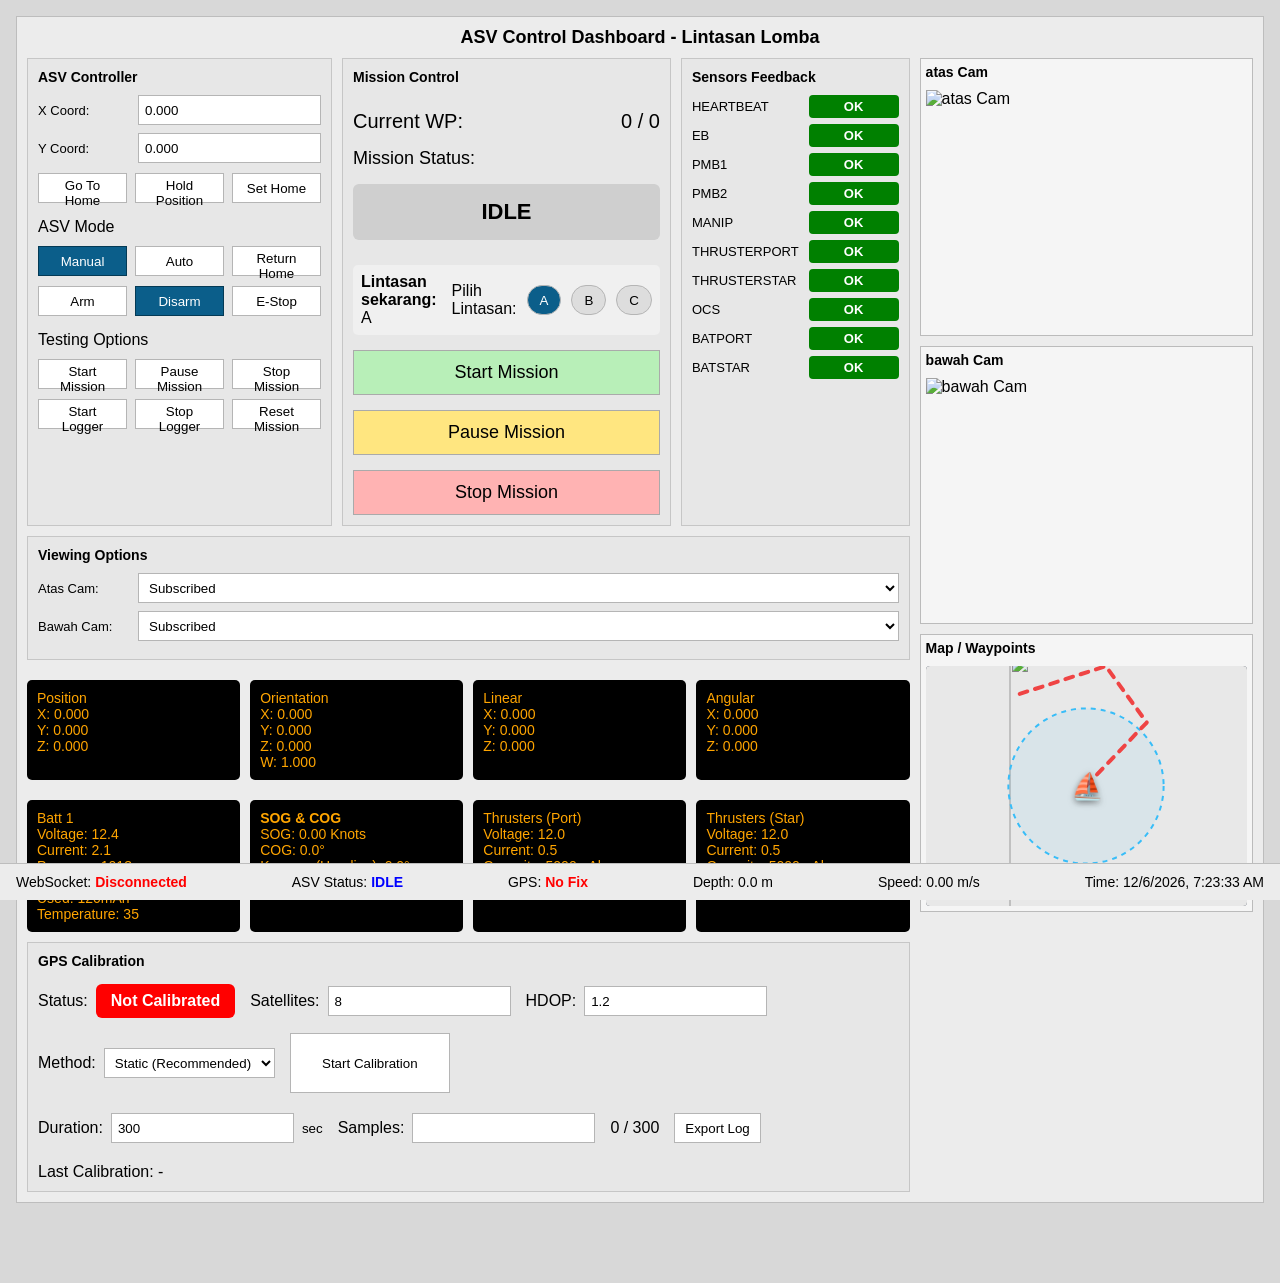
==== client/asv-client.html @ aa85e626 "added second" ====
<!DOCTYPE html>
<html lang="en">
<head>
    <meta charset="UTF-8" />
    <meta name="viewport" content="width=device-width, initial-scale=1.0" />
    <title>ASV Dashboard - Lintasan A/B/C</title>
    <!-- RotaMap library – loaded as external file -->
    <script src="rotamap.js"></script>
    <style>
        * {
            box-sizing: border-box;
            font-family: Arial, sans-serif;
        }
        body {
            margin: 0;
            background: #d8d8d8;
            padding: 16px;
            padding-bottom: 80px;
        }
        .dashboard {
            background: #ececec;
            border: 1px solid #bdbdbd;
            padding: 10px;
            min-width: 1200px;
        }
        .title {
            text-align: center;
            font-weight: bold;
            font-size: 18px;
            margin-bottom: 10px;
        }
        .top-layout {
            display: grid;
            grid-template-columns: 2fr 1fr;
            gap: 10px;
        }
        .left-panel {
            display: flex;
            flex-direction: column;
            gap: 10px;
        }
        .top-controls {
            display: grid;
            grid-template-columns: 1.2fr 1fr 1fr;
            gap: 10px;
        }
        .panel {
            background: #e7e7e7;
            border: 1px solid #c6c6c6;
            padding: 10px;
        }
        .panel-title {
            font-size: 14px;
            margin-bottom: 10px;
            font-weight: bold;
        }
        .row {
            display: flex;
            align-items: center;
            gap: 10px;
            margin-bottom: 8px;
            font-size: 13px;
        }
        label {
            width: 90px;
            font-size: 13px;
        }
        input,
        select,
        button {
            height: 30px;
            border: 1px solid #b5b5b5;
            background: #fff;
        }
        input,
        select {
            flex: 1;
            padding: 4px 6px;
        }
        button {
            cursor: pointer;
            padding: 4px 10px;
            transition: all 0.1s;
        }
        .button-grid {
            display: grid;
            grid-template-columns: repeat(3, 1fr);
            gap: 8px;
            margin-top: 10px;
        }
        button.state-active {
            background: #0b5e8a !important;
            color: white !important;
            border-color: #043a55 !important;
        }
        .status-list {
            display: flex;
            flex-direction: column;
            gap: 6px;
        }
        .status-item {
            display: flex;
            justify-content: space-between;
            align-items: center;
            gap: 10px;
            font-size: 13px;
        }
        .status-box {
            width: 90px;
            text-align: center;
            color: white;
            padding: 4px;
            font-weight: bold;
            border-radius: 4px;
        }
        .ok {
            background: green;
        }
        .bad {
            background: red;
        }
        .vision {
            display: flex;
            flex-direction: column;
            gap: 10px;
        }
        .camera {
            border: 1px solid #bbb;
            background: #f5f5f5;
            padding: 5px;
        }
        .camera img {
            width: 100%;
            height: 240px;
            object-fit: cover;
            display: block;
        }
        .camera .map-container {
            width: 100%;
            height: 240px;
            background: #1e293b;
            position: relative;
            overflow: hidden;
            border-radius: 4px;
        }
        .mid-grid {
            display: grid;
            grid-template-columns: repeat(4, 1fr);
            gap: 10px;
            margin-top: 10px;
        }
        .black-box {
            background: #000;
            color: orange;
            padding: 10px;
            min-height: 90px;
            font-size: 14px;
            white-space: pre-line;
            border-radius: 5px;
        }
        .mission-panel {
            display: flex;
            flex-direction: column;
            gap: 15px;
        }
        .mission-info {
            display: flex;
            justify-content: space-between;
            font-size: 20px;
        }
        .mission-label {
            font-size: 18px;
        }
        .mission-status {
            background: #cfcfcf;
            padding: 15px;
            text-align: center;
            font-weight: bold;
            font-size: 22px;
            border-radius: 6px;
        }
        .mission-btn {
            height: 45px;
            font-size: 18px;
            border: 1px solid #aaa;
        }
        .green-btn {
            background: #b8efb8;
        }
        .yellow-btn {
            background: #ffe680;
        }
        .red-btn {
            background: #ffb3b3;
        }
        .sticky-footer {
            position: fixed;
            bottom: 0;
            left: 0;
            right: 0;
            background: #ececec;
            border-top: 1px solid #bdbdbd;
            padding: 10px 16px;
            display: flex;
            justify-content: space-between;
            font-size: 14px;
            z-index: 100;
        }
        .blue {
            color: blue;
            font-weight: bold;
        }
        .red {
            color: red;
            font-weight: bold;
        }
        .gps-row {
            display: flex;
            align-items: center;
            gap: 15px;
            margin-top: 15px;
            flex-wrap: wrap;
        }
        .gps-item {
            display: flex;
            align-items: center;
            gap: 8px;
        }
        .gps-status {
            padding: 8px 15px;
            color: white;
            font-weight: bold;
            border-radius: 6px;
        }
        .bad-status {
            background: red;
        }
        .good-status {
            background: green;
        }
        .calib-btn {
            height: 60px;
            width: 160px;
        }
        .second {
            margin-top: 20px;
        }
        .last-calib {
            margin-top: 20px;
        }
        .track-panel {
            display: flex;
            align-items: center;
            gap: 15px;
            margin-top: 10px;
            background: #f0f0f0;
            padding: 8px;
            border-radius: 5px;
        }
        .track-select {
            display: flex;
            gap: 10px;
            align-items: center;
        }
        .track-btn {
            background: #ddd;
            padding: 5px 12px;
            border-radius: 20px;
            cursor: pointer;
        }
        .track-btn.active-track {
            background: #0b5e8a;
            color: white;
        }
        .map-hint {
            position: absolute;
            bottom: 6px;
            right: 8px;
            font-size: 10px;
            color: #94a3b8;
            background: rgba(15, 23, 42, .75);
            padding: 2px 8px;
            border-radius: 12px;
            pointer-events: none;
            z-index: 10;
        }
    </style>
</head>
<body>
    <div class="dashboard">
        <div class="title">ASV Control Dashboard - Lintasan Lomba</div>
        <div class="top-layout">
            <div class="left-panel">
                <div class="top-controls">
                    <!-- ASV Controller -->
                    <div class="panel">
                        <div class="panel-title">ASV Controller</div>
                        <div class="row"><label>X Coord:</label><input type="text" id="xCoord" readonly /></div>
                        <div class="row"><label>Y Coord:</label><input type="text" id="yCoord" readonly /></div>
                        <div class="button-grid">
                            <button id="goHomeBtn">Go To Home</button>
                            <button id="holdPosBtn">Hold Position</button>
                            <button id="setHomeBtn">Set Home</button>
                        </div>
                        <div style="margin-top:15px;">ASV Mode</div>
                        <div class="button-grid" id="modeGroup">
                            <button id="modeManualBtn">Manual</button>
                            <button id="modeAutoBtn">Auto</button>
                            <button id="modeReturnBtn">Return Home</button>
                        </div>
                        <div class="button-grid" id="armGroup">
                            <button id="armBtn">Arm</button>
                            <button id="disarmBtn">Disarm</button>
                            <button id="eStopBtn">E-Stop</button>
                        </div>
                        <div style="margin-top:15px;">Testing Options</div>
                        <div class="button-grid" id="testGroup">
                            <button id="testStartMissionBtn">Start Mission</button>
                            <button id="testPauseMissionBtn">Pause Mission</button>
                            <button id="testStopMissionBtn">Stop Mission</button>
                        </div>
                        <div class="button-grid">
                            <button id="startLoggerBtn">Start Logger</button>
                            <button id="stopLoggerBtn">Stop Logger</button>
                            <button id="resetMissionBtn">Reset Mission</button>
                        </div>
                    </div>

                    <!-- Mission Control + Track -->
                    <div class="panel mission-panel">
                        <div class="panel-title">Mission Control</div>
                        <div class="mission-info"><div>Current WP:</div><div id="currentWp">0 / 0</div></div>
                        <div class="mission-label">Mission Status:</div>
                        <div class="mission-status" id="missionStatusText">IDLE</div>
                        <div class="track-panel">
                            <span><strong>Lintasan sekarang:</strong> <span id="currentTrackLabel">A</span></span>
                            <div class="track-select">
                                <span>Pilih Lintasan:</span>
                                <button class="track-btn" data-track="A">A</button>
                                <button class="track-btn" data-track="B">B</button>
                                <button class="track-btn" data-track="C">C</button>
                            </div>
                        </div>
                        <button id="missionStartBtn" class="mission-btn green-btn">Start Mission</button>
                        <button id="missionPauseBtn" class="mission-btn yellow-btn">Pause Mission</button>
                        <button id="missionStopBtn" class="mission-btn red-btn">Stop Mission</button>
                    </div>

                    <!-- Sensors -->
                    <div class="panel">
                        <div class="panel-title">Sensors Feedback</div>
                        <div class="status-list" id="sensorList"></div>
                    </div>
                </div>

                <!-- Viewing Options -->
                <div class="panel">
                    <div class="panel-title">Viewing Options</div>
                    <div class="row"><label>Atas Cam:</label><select id="atasCamSelect"></select></div>
                    <div class="row"><label>Bawah Cam:</label><select id="bawahCamSelect"></select></div>
                </div>

                <div class="mid-grid" id="dataBoxesGrid1"></div>
                <div class="mid-grid" id="dataBoxesGrid2"></div>

                <!-- GPS Calibration -->
                <div class="panel">
                    <div class="panel-title">GPS Calibration</div>
                    <div class="gps-row">
                        <div class="gps-item"><span>Status:</span><div id="gpsStatus" class="gps-status bad-status">Not Calibrated</div></div>
                        <div class="gps-item"><span>Satellites:</span><input type="text" id="satellitesCount" value="0" readonly /></div>
                        <div class="gps-item"><span>HDOP:</span><input type="text" id="hdopValue" value="0.0" readonly /></div>
                        <div class="gps-item"><span>Method:</span><select id="calibMethod"></select></div>
                        <button id="startCalibBtn" class="calib-btn">Start Calibration</button>
                    </div>
                    <div class="gps-row second">
                        <div class="gps-item"><span>Duration:</span><input type="number" id="calibDuration" value="300" /><small>sec</small></div>
                        <div class="gps-item"><span>Samples:</span><input type="text" id="calibSamples" value="" readonly /></div>
                        <div class="gps-item"><span id="calibProgress">0 / 300</span></div>
                        <button id="exportLogBtn">Export Log</button>
                    </div>
                    <div class="last-calib" id="lastCalibText">Last Calibration: -</div>
                </div>
            </div>

            <!-- Right column: cameras + map -->
            <div class="vision">
                <div class="camera">
                    <div class="panel-title">atas Cam</div>
                    <img src="Main10.jpg" alt="atas Cam" />
                </div>
                <div class="camera">
                    <div class="panel-title">bawah Cam</div>
                    <img src="murky-water.jpg" alt="bawah Cam" />
                </div>
                <div class="camera">
                    <div class="panel-title">Map / Waypoints</div>
                    <div id="mapContainer" class="map-container">
                        <div id="map" style="width:100%;height:100%;"></div>
                        <div class="map-hint">drag ⇢ geser · scroll ⇢ zoom</div>
                    </div>
                </div>
            </div>
        </div>
    </div>

    <div class="sticky-footer">
        <!-- Footer Diganti Menjadi WebSocket -->
        <div>WebSocket: <span id="connFooter" class="red">Disconnected</span></div>
        <div>ASV Status: <span id="asvStatusFooter" class="blue">IDLE</span></div>
        <div>GPS: <span id="gpsFixFooter" class="red">No Fix</span></div>
        <div>Depth: <span id="depthFooter">0.00</span> m</div>
        <div>Speed: <span id="speedFooter">0.00</span> m/s</div>
        <div>Time: <span id="timeFooter"></span></div>
    </div>

    <script>
        // ================================================================
        //  MASTER STATE (Default values agar UI tidak error)
        // ================================================================
        var asvState = {
            position: { x: 0, y: 0, z: 0 },
            orientation: { x: 0, y: 0, z: 0, w: 1 },
            linear: { x: 0, y: 0, z: 0 },
            angular: { x: 0, y: 0, z: 0 },
            battery1: { voltage: 12.4, current: 2.1, pressure: 1013, capacity: 5000, used: 120, temp: 35 },
            thrusterPort: { voltage: 12.0, current: 0.5, capacity: 5000, temp: 40 },
            thrusterStar: { voltage: 12.0, current: 0.5, capacity: 5000, temp: 40 },
            gps: { sog: 0, cog: 0, lat: null, lon: null, satellites: 8, hdop: 1.2, fix: false, lastCalib: "-" },
            speed: 0,
            depth: 0,
            sensors: { heartbeat: true, eb: true, pmb1: true, pmb2: true, manip: true, thrusterPort: true, thrusterStar: true, ocs: true, batPort: true, batStar: true },
            mode: "Manual",
            arm: "Disarmed",
            missionState: "IDLE",
            loggerActive: false,
            currentTrack: "A"
        };

        // ================================================================
        //  1.  ROTAMAP — init once DOM is ready
        // ================================================================
        var MAP_CENTER = [-7.069219, 110.304997];
        var map = null;
        var boatMarker = null;
        var boatHeading = 0;
        var isFollowing = false;

        function initMap() {
            var container = document.getElementById('map');
            if (!container) return;

            if (typeof RotaMap === 'undefined') {
                console.warn('RotaMap not loaded — map disabled');
                container.innerHTML =
                    '<div style="color:#94a3b8;text-align:center;padding:80px 0;font-size:13px;">⚠ RotaMap tidak ditemukan</div>';
                return;
            }

            map = RotaMap.map('map', {
                center: MAP_CENTER,
                zoom: 19,
                maxZoom: 22,
                bearing: 0,
                minZoom: 14
            });

            RotaMap.tileLayer('https://{s}.tile.openstreetmap.org/{z}/{x}/{y}.png')
                .addTo(map);

            RotaMap.circle(MAP_CENTER, {
                radius: 23,
                color: '#38bdf8',
                fillColor: '#38bdf8',
                fillOpacity: 0.08,
                weight: 2,
                dashArray: '5,5'
            }).addTo(map);

            var boatIcon = RotaMap.divIcon({
                html: '<div style="font-size:26px;line-height:30px;text-align:center;' +
                    'filter:drop-shadow(0 2px 3px rgba(0,0,0,.5))">⛵</div>',
                iconSize: [30, 30],
                iconAnchor: [15, 15]
            });
            boatMarker = RotaMap.marker(MAP_CENTER, {
                icon: boatIcon,
                rotation: 0,
                keepUpright: false
            }).addTo(map);
            boatMarker.bindPopup('<b>ASV</b><br>posisi saat ini');

            var path = [
                [-7.069219, 110.304997],
                [-7.069050, 110.305160],
                [-7.068900, 110.305050],
                [-7.068980, 110.304800]
            ];
            RotaMap.polyline(path, {
                color: '#ef4444',
                weight: 4,
                dashArray: '8,8'
            }).addTo(map);

            var ro = new ResizeObserver(function() {
                if (map) map.invalidateSize();
            });
            ro.observe(document.getElementById('mapContainer'));

            updateMapReadout();
            map.on('move', updateMapReadout);
            map.on('zoom', updateMapReadout);
            map.on('rotate', updateMapReadout);
        }

        function updateMapReadout() {
            if (!map) return;
            var c = map.getCenter();
            var el = document.getElementById('mapReadout');
            if (!el) {
                var container = document.getElementById('mapContainer');
                if (container) {
                    var div = document.createElement('div');
                    div.id = 'mapReadout';
                    div.style.cssText =
                        'position:absolute;left:8px;bottom:8px;z-index:5;' +
                        'font-size:10px;color:#94a3b8;background:rgba(15,23,42,.7);' +
                        'padding:2px 10px;border-radius:10px;pointer-events:none;';
                    container.appendChild(div);
                    el = div;
                }
            }
            if (el) {
                el.textContent = 'lat ' + c.lat.toFixed(5) + '  lon ' + c.lng.toFixed(5) +
                    '  zoom ' + map.getZoom().toFixed(1) +
                    '  bearing ' + Math.round(map.getBearing()) + '°';
            }
        }

        // ================================================================
        //  2.  WEBSOCKET CONNECTION (Menggantikan MQTT)
        // ================================================================
        var ws;

        function connectWebSocket() {
            ws = new WebSocket("ws://192.168.0.4:8765");

            ws.onopen = function() {
                var cf = document.getElementById("connFooter");
                cf.innerText = "Connected";
                cf.className = "blue";
                console.log("WebSocket Connected");
            };

            ws.onmessage = function(event) {
                try {
                    const dataObj = JSON.parse(event.data);
                    
                    // Merging data yang didapat dari WS ke asvState master kita
                    if (dataObj.lat !== undefined) asvState.gps.lat = parseFloat(dataObj.lat);
                    if (dataObj.lon !== undefined) asvState.gps.lon = parseFloat(dataObj.lon);
                    if (dataObj.x !== undefined) asvState.position.x = parseFloat(dataObj.x);
                    if (dataObj.y !== undefined) asvState.position.y = parseFloat(dataObj.y);
                    if (dataObj.sog !== undefined) {
                        asvState.gps.sog = parseFloat(dataObj.sog);
                        asvState.speed = parseFloat(dataObj.sog);
                    }
                    if (dataObj.cog !== undefined) asvState.gps.cog = parseFloat(dataObj.cog);
                    if (dataObj.kompas !== undefined) {
                        // updUI melakukan d.orientation.z * 180 / Math.PI
                        // Karena WS memberi kita derajat, kita kembalikan ke Radian untuk compatibility:
                        asvState.orientation.z = parseFloat(dataObj.kompas) * (Math.PI / 180); 
                    }
                    
                    asvState.gps.fix = (asvState.gps.lat !== 0 && asvState.gps.lat !== null);
                    
                    // Trigger pembaruan UI
                    updUI(asvState);

                } catch (error) {
                    console.error("Terjadi kesalahan saat parsing JSON WS:", error);
                }
            };

            ws.onclose = function() {
                var cf = document.getElementById("connFooter");
                cf.innerText = "Disconnected";
                cf.className = "red";
                console.warn("WebSocket Disconnected. Mencoba menyambung kembali...");
                setTimeout(connectWebSocket, 3000); // Reconnect logic
            };
            
            ws.onerror = function(err) {
                console.error("WebSocket Error: ", err);
            };
        }

        function sendCmd(cmd) {
            if (ws && ws.readyState === WebSocket.OPEN) {
                const payload = Object.assign({ id: Date.now().toString(36) }, cmd);
                ws.send(JSON.stringify(payload));
                console.log("Command Terkirim via WS:", payload);
            } else {
                console.warn("WS tidak terhubung, gagal mengirim: ", cmd);
            }
        }


        // ================================================================
        //  3.  UI UPDATE
        // ================================================================
        function updUI(d) {
            var $ = function(id) { return document.getElementById(id); };
            var setVal = function(id, v) { var el = $(id); if (el) el.value = v; };
            var setText = function(id, v) { var el = $(id); if (el) el.innerText = v; };
            var setHTML = function(id, v) { var el = $(id); if (el) el.innerHTML = v; };

            setVal("xCoord", d.position.x.toFixed(3));
            setVal("yCoord", d.position.y.toFixed(3));

            // ---- data boxes ----
            var boxData = [
                ["posBox",
                    "Position<br>X: " + d.position.x.toFixed(3) + "<br>Y: " + d.position.y.toFixed(3) +
                    "<br>Z: " + d.position.z.toFixed(3)
                ],
                ["oriBox",
                    "Orientation<br>X: " + d.orientation.x.toFixed(3) + "<br>Y: " + d.orientation.y.toFixed(
                        3) + "<br>Z: " + d.orientation.z.toFixed(3) + "<br>W: " + d.orientation.w.toFixed(3)
                ],
                ["linBox",
                    "Linear<br>X: " + d.linear.x.toFixed(3) + "<br>Y: " + d.linear.y.toFixed(3) + "<br>Z: " +
                    d.linear.z.toFixed(3)
                ],
                ["angBox",
                    "Angular<br>X: " + d.angular.x.toFixed(3) + "<br>Y: " + d.angular.y.toFixed(3) +
                    "<br>Z: " + d.angular.z.toFixed(3)
                ],
                ["bat1Box",
                    "Batt 1<br>Voltage: " + d.battery1.voltage.toFixed(1) + "<br>Current: " + d.battery1
                    .current.toFixed(1) + "<br>Pressure: " + d.battery1.pressure +
                    "<br>Capacity: " + d.battery1.capacity + "mAh<br>Used: " + d.battery1.used.toFixed(0) +
                    "mAh<br>Temperature: " + d.battery1.temp
                ],
                ["sogCogBox",
                    "<b>SOG & COG</b><br>SOG: " + (function() {
                        var sog = (d.gps && d.gps.sog !== undefined) ? d.gps.sog : d.speed;
                        return (typeof sog === 'number' ? sog.toFixed(2) : '0.00');
                    })() + " Knots<br>COG: " + (function() {
                        var cog = (d.gps && d.gps.cog !== undefined) ? d.gps.cog : (d.orientation.z * 180 / Math.PI);
                        return (typeof cog === 'number' ? cog.toFixed(1) : '0.0');
                    })() + "°<br>Kompas (Heading): " + (d.orientation.z * 180 / Math.PI).toFixed(1) + "°"
                ],
                ["thrusterPortBox",
                    "Thrusters (Port)<br>Voltage: " + d.thrusterPort.voltage.toFixed(1) + "<br>Current: " +
                    d.thrusterPort.current.toFixed(1) + "<br>Capacity: " + d.thrusterPort.capacity +
                    "mAh<br>Temperature: " + d.thrusterPort.temp
                ],
                ["thrusterStarBox",
                    "Thrusters (Star)<br>Voltage: " + d.thrusterStar.voltage.toFixed(1) + "<br>Current: " +
                    d.thrusterStar.current.toFixed(1) + "<br>Capacity: " + d.thrusterStar.capacity +
                    "mAh<br>Temperature: " + d.thrusterStar.temp
                ]
            ];
            boxData.forEach(function(item) { setHTML(item[0], item[1]); });

            // GPS
            setVal("satellitesCount", d.gps.satellites);
            setVal("hdopValue", d.gps.hdop.toFixed(1));
            var gpsEl = $("gpsStatus");
            if (d.gps.fix) {
                gpsEl.className = "gps-status good-status";
                gpsEl.innerText = "Calibrated";
                setText("gpsFixFooter", "Fix");
                $("gpsFixFooter").className = "blue";
            } else {
                gpsEl.className = "gps-status bad-status";
                gpsEl.innerText = "Not Calibrated";
                setText("gpsFixFooter", "No Fix");
                $("gpsFixFooter").className = "red";
            }
            setText("lastCalibText", "Last Calibration: " + d.gps.lastCalib);
            setText("depthFooter", d.depth.toFixed(1));
            setText("speedFooter", d.speed.toFixed(2));

            // Sensors
            var sensorMap = {
                heartbeat: d.sensors.heartbeat,
                eb: d.sensors.eb,
                pmb1: d.sensors.pmb1,
                pmb2: d.sensors.pmb2,
                manip: d.sensors.manip,
                thrusterPort: d.sensors.thrusterPort,
                thrusterStar: d.sensors.thrusterStar,
                ocs: d.sensors.ocs,
                batPort: d.sensors.batPort,
                batStar: d.sensors.batStar
            };
            Object.keys(sensorMap).forEach(function(id) {
                var el = document.getElementById("sensor_" + id);
                if (el) {
                    var ok = sensorMap[id];
                    el.className = "status-box " + (ok ? "ok" : "bad");
                    el.innerText = ok ? "OK" : "Not OK";
                }
            });

            // Mode & Arm
            document.querySelectorAll("#modeGroup button, #armGroup button").forEach(function(b) {
                b.classList.remove("state-active");
            });
            var modeMap = { Manual: "modeManualBtn", Auto: "modeAutoBtn", "Return Home": "modeReturnBtn" };
            if (modeMap[d.mode]) $(modeMap[d.mode]).classList.add("state-active");
            var armMap = { Armed: "armBtn", Disarmed: "disarmBtn", EStop: "eStopBtn" };
            if (armMap[d.arm]) $(armMap[d.arm]).classList.add("state-active");

            setText("missionStatusText", d.missionState);
            setText("asvStatusFooter", d.missionState);
            if (d.loggerActive) $("startLoggerBtn").classList.add("state-active");
            else $("stopLoggerBtn").classList.remove("state-active");

            // Track
            var track = d.currentTrack || "A";
            setText("currentTrackLabel", track);
            document.querySelectorAll(".track-btn").forEach(function(b) {
                b.classList.toggle("active-track", b.getAttribute("data-track") === track);
            });

            // ---- MAP UPDATE ----
            if (boatMarker && map) {
                var lat = d.gps.lat;
                var lon = d.gps.lon;
                if (lat == null || lon == null) {
                    var c = boatMarker.getLatLng();
                    lat = c.lat;
                    lon = c.lng;
                }
                boatMarker.setLatLng([lat, lon]);

                if (d.orientation && typeof d.orientation.z === 'number') {
                    boatHeading = d.orientation.z * (180 / Math.PI);
                    boatMarker.setRotation(boatHeading);
                }

                if (isFollowing && map) {
                    map.setBearing(boatHeading);
                }

                if (lat != null && lon != null && d.gps.fix) {
                    map.panTo([lat, lon]);
                }
                updateMapReadout();
            }
        }

        // ================================================================
        //  4.  INIT UI
        // ================================================================
        function initUI() {
            var container = document.getElementById("sensorList");
            var sensors = ["heartbeat", "eb", "pmb1", "pmb2", "manip", "thrusterPort", "thrusterStar", "ocs", "batPort", "batStar"];
            sensors.forEach(function(id) {
                var div = document.createElement("div");
                div.className = "status-item";
                div.innerHTML = "<span>" + id.toUpperCase() + "</span><div id=\"sensor_" + id + "\" class=\"status-box ok\">OK</div>";
                container.appendChild(div);
            });

            ["atasCamSelect", "bawahCamSelect"].forEach(function(selId) {
                var sel = document.getElementById(selId);
                ["Subscribed", "Unsubscribed"].forEach(function(opt) {
                    sel.appendChild(new Option(opt, opt));
                });
                sel.value = "Subscribed";
            });

            var methSel = document.getElementById("calibMethod");
            ["Static (Recommended)", "Kinematic"].forEach(function(m) {
                methSel.appendChild(new Option(m, m));
            });
            methSel.value = "Static (Recommended)";

            document.getElementById("dataBoxesGrid1").innerHTML =
                '<div class="black-box" id="posBox"><b>Position</b><br>X: 0.000<br>Y: 0.000<br>Z: 0.000</div>' +
                '<div class="black-box" id="oriBox"><b>Orientation</b><br>X: 0.000<br>Y: 0.000<br>Z: 0.000<br>W: 1.000</div>' +
                '<div class="black-box" id="linBox"><b>Linear</b><br>X: 0.000<br>Y: 0.000<br>Z: 0.000</div>' +
                '<div class="black-box" id="angBox"><b>Angular</b><br>X: 0.000<br>Y: 0.000<br>Z: 0.000</div>';

            document.getElementById("dataBoxesGrid2").innerHTML =
                '<div class="black-box" id="bat1Box"><b>Batt 1</b><br>Voltage: 0.0<br>Current: 0.0<br>Pressure: 0<br>Capacity: 0mAh<br>Used: 0mAh<br>Temperature: 0</div>' +
                '<div class="black-box" id="sogCogBox"><b>SOG & COG</b><br>SOG: 0.00 m/s<br>COG: 0.0°</div>' +
                '<div class="black-box" id="thrusterPortBox"><b>Thrusters (Port)</b><br>Voltage: 0.0<br>Current: 0.0<br>Capacity: 0mAh<br>Temperature: 0</div>' +
                '<div class="black-box" id="thrusterStarBox"><b>Thrusters (Star)</b><br>Voltage: 0.0<br>Current: 0.0<br>Capacity: 0mAh<br>Temperature: 0</div>';

            document.getElementById("currentWp").innerText = "0 / 0";
            
            // Panggil sekali saat start untuk set dummy default data UI
            updUI(asvState);
        }

        // ================================================================
        //  5.  BIND BUTTONS
        // ================================================================
        function bindAll() {
            var btnMap = {
                "modeManualBtn": { command: "set_mode", mode: "Manual" },
                "modeAutoBtn": { command: "set_mode", mode: "Auto" },
                "modeReturnBtn": { command: "set_mode", mode: "Return Home" },
                "armBtn": { command: "arm", action: "arm" },
                "disarmBtn": { command: "arm", action: "disarm" },
                "eStopBtn": { command: "arm", action: "estop" },
                "missionStartBtn": { command: "mission", action: "start" },
                "missionPauseBtn": { command: "mission", action: "pause" },
                "missionStopBtn": { command: "mission", action: "stop" },
                "testStartMissionBtn": { command: "mission", action: "start" },
                "testPauseMissionBtn": { command: "mission", action: "pause" },
                "testStopMissionBtn": { command: "mission", action: "stop" },
                "resetMissionBtn": { command: "reset_mission" },
                "startLoggerBtn": { command: "logger", action: "start" },
                "stopLoggerBtn": { command: "logger", action: "stop" },
                "goHomeBtn": { command: "go_home" },
                "holdPosBtn": { command: "hold_position" },
                "setHomeBtn": { command: "set_home" },
                "exportLogBtn": { command: "export_log" }
            };
            Object.keys(btnMap).forEach(function(id) {
                document.getElementById(id).onclick = function() {
                    sendCmd(btnMap[id]);
                };
            });

            document.getElementById("startCalibBtn").onclick = function() {
                sendCmd({
                    command: "calibration",
                    action: "start",
                    duration: +document.getElementById("calibDuration").value,
                    method: document.getElementById("calibMethod").value
                });
            };

            document.querySelectorAll(".track-btn").forEach(function(b) {
                b.onclick = function() {
                    var t = b.getAttribute("data-track");
                    if (t === document.getElementById("currentTrackLabel").innerText) {
                        alert("Sudah di lintasan tersebut.");
                        return;
                    }
                    if (confirm("Pindah ke Lintasan " + t + "?")) {
                        sendCmd({ command: "set_track", track: t });
                    }
                };
            });
        }

        // ================================================================
        //  6.  BOOT
        // ================================================================
        window.onload = function() {
            initUI();
            bindAll();
            
            // Inisialisasi Map
            setTimeout(initMap, 100);
            
            // Connect to WebSocket 
            connectWebSocket();

            setInterval(function() {
                document.getElementById("timeFooter").innerText = new Date().toLocaleString();
            }, 1000);

            window.toggleFollow = function() {
                isFollowing = !isFollowing;
                console.log("Follow mode:", isFollowing ? "ON" : "OFF");
                if (isFollowing && boatMarker && map) {
                    map.setBearing(boatHeading);
                }
            };
            console.log("ℹ ketik toggleFollow() di console untuk ikut heading kapal");
        };
    </script>
</body>
</html>
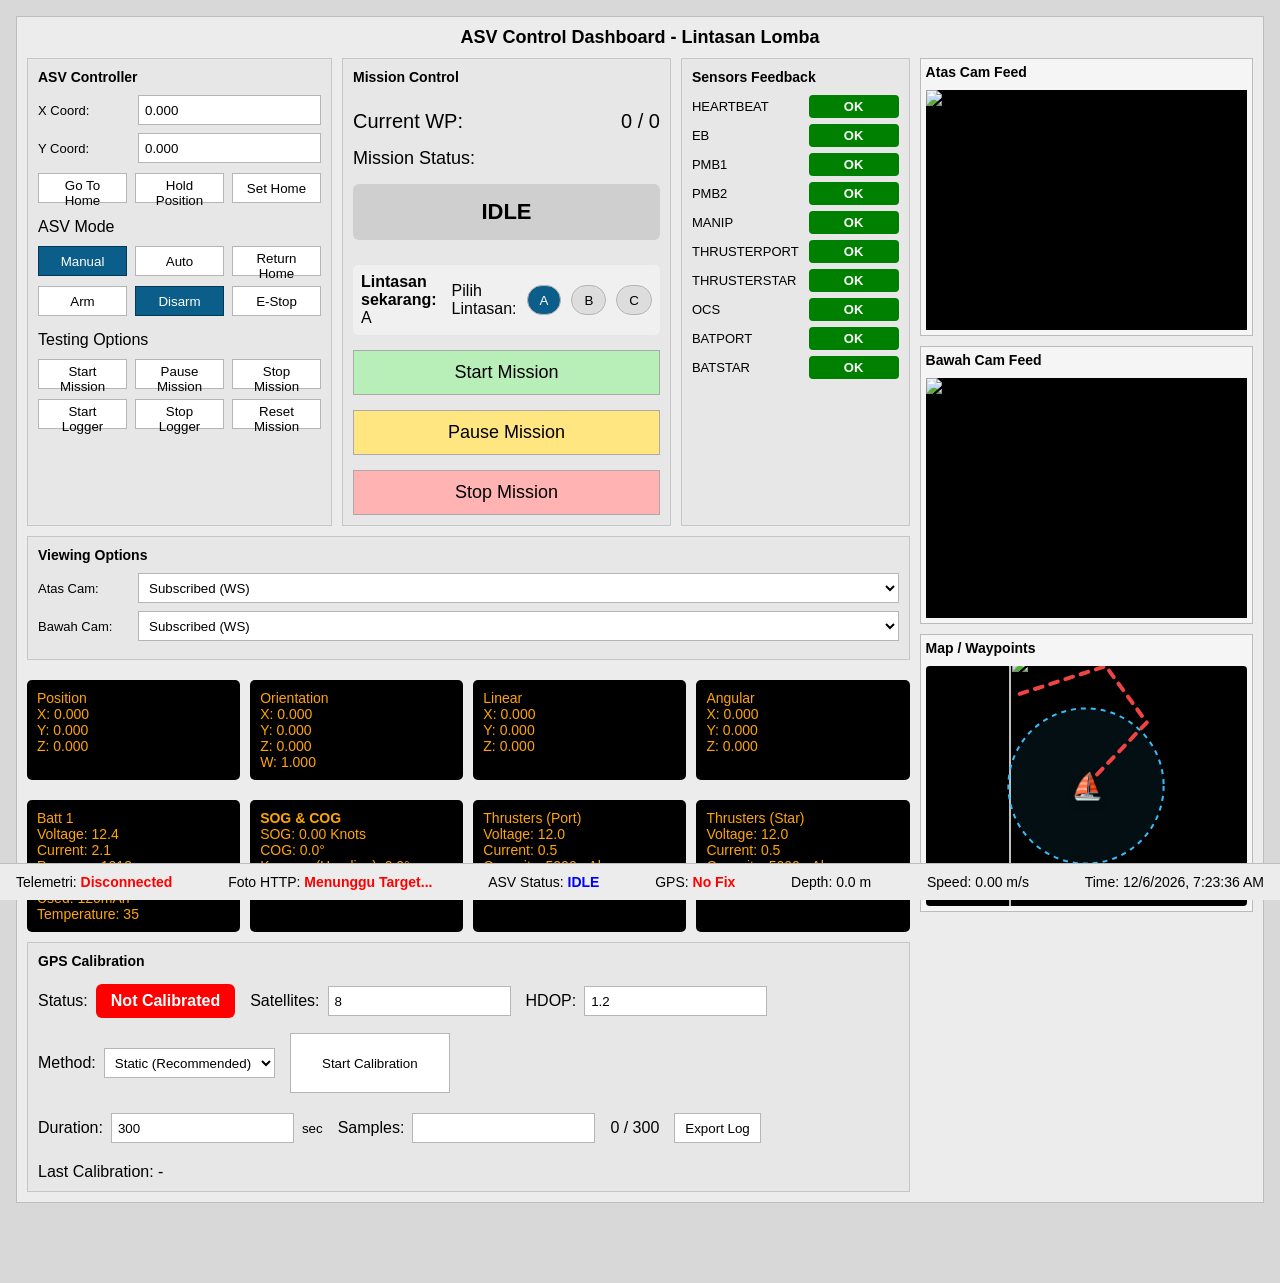
==== commit 8df21024: "perubahan 3" ====
--- a/client/asv-client.html
+++ b/client/asv-client.html
@@ -134,6 +134,7 @@
             height: 240px;
             object-fit: cover;
             display: block;
+            background: #000;
         }
         .camera .map-container {
             width: 100%;
@@ -386,12 +387,12 @@
             <!-- Right column: cameras + map -->
             <div class="vision">
                 <div class="camera">
-                    <div class="panel-title">atas Cam</div>
-                    <img src="Main10.jpg" alt="atas Cam" />
+                    <div class="panel-title">Atas Cam Feed</div>
+                    <img id="atasCamImg" src="Main10.jpg" alt="Atas Cam Offline" />
                 </div>
                 <div class="camera">
-                    <div class="panel-title">bawah Cam</div>
-                    <img src="murky-water.jpg" alt="bawah Cam" />
+                    <div class="panel-title">Bawah Cam Feed</div>
+                    <img id="bawahCamImg" src="murky-water.jpg" alt="Bawah Cam Offline" />
                 </div>
                 <div class="camera">
                     <div class="panel-title">Map / Waypoints</div>
@@ -405,8 +406,8 @@
     </div>
 
     <div class="sticky-footer">
-        <!-- Footer Diganti Menjadi WebSocket -->
-        <div>WebSocket: <span id="connFooter" class="red">Disconnected</span></div>
+        <div>Telemetri: <span id="connFooter" class="red">Disconnected</span></div>
+        <div>Foto HTTP: <span id="photoFooter" class="red">Menunggu Target...</span></div>
         <div>ASV Status: <span id="asvStatusFooter" class="blue">IDLE</span></div>
         <div>GPS: <span id="gpsFixFooter" class="red">No Fix</span></div>
         <div>Depth: <span id="depthFooter">0.00</span> m</div>
@@ -416,7 +417,7 @@
 
     <script>
         // ================================================================
-        //  MASTER STATE (Default values agar UI tidak error)
+        //  MASTER STATE
         // ================================================================
         var asvState = {
             position: { x: 0, y: 0, z: 0 },
@@ -438,7 +439,7 @@
         };
 
         // ================================================================
-        //  1.  ROTAMAP — init once DOM is ready
+        //  1.  ROTAMAP 
         // ================================================================
         var MAP_CENTER = [-7.069219, 110.304997];
         var map = null;
@@ -452,59 +453,22 @@
 
             if (typeof RotaMap === 'undefined') {
                 console.warn('RotaMap not loaded — map disabled');
-                container.innerHTML =
-                    '<div style="color:#94a3b8;text-align:center;padding:80px 0;font-size:13px;">⚠ RotaMap tidak ditemukan</div>';
+                container.innerHTML = '<div style="color:#94a3b8;text-align:center;padding:80px 0;font-size:13px;">⚠ RotaMap tidak ditemukan</div>';
                 return;
             }
 
-            map = RotaMap.map('map', {
-                center: MAP_CENTER,
-                zoom: 19,
-                maxZoom: 22,
-                bearing: 0,
-                minZoom: 14
-            });
-
-            RotaMap.tileLayer('https://{s}.tile.openstreetmap.org/{z}/{x}/{y}.png')
-                .addTo(map);
-
-            RotaMap.circle(MAP_CENTER, {
-                radius: 23,
-                color: '#38bdf8',
-                fillColor: '#38bdf8',
-                fillOpacity: 0.08,
-                weight: 2,
-                dashArray: '5,5'
-            }).addTo(map);
-
-            var boatIcon = RotaMap.divIcon({
-                html: '<div style="font-size:26px;line-height:30px;text-align:center;' +
-                    'filter:drop-shadow(0 2px 3px rgba(0,0,0,.5))">⛵</div>',
-                iconSize: [30, 30],
-                iconAnchor: [15, 15]
-            });
-            boatMarker = RotaMap.marker(MAP_CENTER, {
-                icon: boatIcon,
-                rotation: 0,
-                keepUpright: false
-            }).addTo(map);
+            map = RotaMap.map('map', { center: MAP_CENTER, zoom: 19, maxZoom: 22, bearing: 0, minZoom: 14 });
+            RotaMap.tileLayer('https://{s}.tile.openstreetmap.org/{z}/{x}/{y}.png').addTo(map);
+            RotaMap.circle(MAP_CENTER, { radius: 23, color: '#38bdf8', fillColor: '#38bdf8', fillOpacity: 0.08, weight: 2, dashArray: '5,5' }).addTo(map);
+
+            var boatIcon = RotaMap.divIcon({ html: '<div style="font-size:26px;line-height:30px;text-align:center;filter:drop-shadow(0 2px 3px rgba(0,0,0,.5))">⛵</div>', iconSize: [30, 30], iconAnchor: [15, 15] });
+            boatMarker = RotaMap.marker(MAP_CENTER, { icon: boatIcon, rotation: 0, keepUpright: false }).addTo(map);
             boatMarker.bindPopup('<b>ASV</b><br>posisi saat ini');
 
-            var path = [
-                [-7.069219, 110.304997],
-                [-7.069050, 110.305160],
-                [-7.068900, 110.305050],
-                [-7.068980, 110.304800]
-            ];
-            RotaMap.polyline(path, {
-                color: '#ef4444',
-                weight: 4,
-                dashArray: '8,8'
-            }).addTo(map);
-
-            var ro = new ResizeObserver(function() {
-                if (map) map.invalidateSize();
-            });
+            var path = [[-7.069219, 110.304997], [-7.069050, 110.305160], [-7.068900, 110.305050], [-7.068980, 110.304800]];
+            RotaMap.polyline(path, { color: '#ef4444', weight: 4, dashArray: '8,8' }).addTo(map);
+
+            var ro = new ResizeObserver(function() { if (map) map.invalidateSize(); });
             ro.observe(document.getElementById('mapContainer'));
 
             updateMapReadout();
@@ -522,28 +486,21 @@
                 if (container) {
                     var div = document.createElement('div');
                     div.id = 'mapReadout';
-                    div.style.cssText =
-                        'position:absolute;left:8px;bottom:8px;z-index:5;' +
-                        'font-size:10px;color:#94a3b8;background:rgba(15,23,42,.7);' +
-                        'padding:2px 10px;border-radius:10px;pointer-events:none;';
+                    div.style.cssText = 'position:absolute;left:8px;bottom:8px;z-index:5;font-size:10px;color:#94a3b8;background:rgba(15,23,42,.7);padding:2px 10px;border-radius:10px;pointer-events:none;';
                     container.appendChild(div);
                     el = div;
                 }
             }
-            if (el) {
-                el.textContent = 'lat ' + c.lat.toFixed(5) + '  lon ' + c.lng.toFixed(5) +
-                    '  zoom ' + map.getZoom().toFixed(1) +
-                    '  bearing ' + Math.round(map.getBearing()) + '°';
-            }
-        }
-
-        // ================================================================
-        //  2.  WEBSOCKET CONNECTION (Menggantikan MQTT)
+            if (el) el.textContent = 'lat ' + c.lat.toFixed(5) + '  lon ' + c.lng.toFixed(5) + '  zoom ' + map.getZoom().toFixed(1) + '  bearing ' + Math.round(map.getBearing()) + '°';
+        }
+
+        // ================================================================
+        //  2.  WEBSOCKET CONNECTION (Telemetri Data)
         // ================================================================
         var ws;
 
         function connectWebSocket() {
-            ws = new WebSocket("ws://192.168.0.4:8765");
+            ws = new WebSocket("ws://192.168.0.4:8765"); 
 
             ws.onopen = function() {
                 var cf = document.getElementById("connFooter");
@@ -556,7 +513,6 @@
                 try {
                     const dataObj = JSON.parse(event.data);
                     
-                    // Merging data yang didapat dari WS ke asvState master kita
                     if (dataObj.lat !== undefined) asvState.gps.lat = parseFloat(dataObj.lat);
                     if (dataObj.lon !== undefined) asvState.gps.lon = parseFloat(dataObj.lon);
                     if (dataObj.x !== undefined) asvState.position.x = parseFloat(dataObj.x);
@@ -567,14 +523,19 @@
                     }
                     if (dataObj.cog !== undefined) asvState.gps.cog = parseFloat(dataObj.cog);
                     if (dataObj.kompas !== undefined) {
-                        // updUI melakukan d.orientation.z * 180 / Math.PI
-                        // Karena WS memberi kita derajat, kita kembalikan ke Radian untuk compatibility:
                         asvState.orientation.z = parseFloat(dataObj.kompas) * (Math.PI / 180); 
                     }
-                    
                     asvState.gps.fix = (asvState.gps.lat !== 0 && asvState.gps.lat !== null);
                     
-                    // Trigger pembaruan UI
+                    // Kalau masih kirim base64 dari WS lama, ini bakal niban fotonya
+                    // Tapi di backend Python terbaru kan fitur base64 WS udah lu apus, jadi aman.
+                    if (dataObj.camAtas && document.getElementById("atasCamSelect").value === "Subscribed (WS)") {
+                        document.getElementById("atasCamImg").src = "data:image/jpeg;base64," + dataObj.camAtas;
+                    }
+                    if (dataObj.camBawah && document.getElementById("bawahCamSelect").value === "Subscribed (WS)") {
+                        document.getElementById("bawahCamImg").src = "data:image/jpeg;base64," + dataObj.camBawah;
+                    }
+
                     updUI(asvState);
 
                 } catch (error) {
@@ -587,7 +548,7 @@
                 cf.innerText = "Disconnected";
                 cf.className = "red";
                 console.warn("WebSocket Disconnected. Mencoba menyambung kembali...");
-                setTimeout(connectWebSocket, 3000); // Reconnect logic
+                setTimeout(connectWebSocket, 3000); 
             };
             
             ws.onerror = function(err) {
@@ -605,9 +566,54 @@
             }
         }
 
-
-        // ================================================================
-        //  3.  UI UPDATE
+        // ================================================================
+        //  3.  HTTP POLLING (LANGSUNG TEMBAK KE DIV ORIGINAL)
+        // ================================================================
+        var fotoAtasSudahAda = false;
+        var fotoBawahSudahAda = false;
+
+        function pantauFotoHTTP() {
+            setInterval(function() {
+                fetch("http://192.168.0.4:8766/status")
+                .then(res => res.json())
+                .then(data => {
+                    var pf = document.getElementById("photoFooter");
+                    
+                    // === JIKA GAMBAR ATAS ADA ===
+                    if (data.atas && !fotoAtasSudahAda) {
+                        // Nembak langsung ke ID atasCamImg bawaan
+                        document.getElementById("atasCamImg").src = "http://192.168.0.4:8766/atas.jpg";
+                        fotoAtasSudahAda = true;
+                        
+                        if(pf) { pf.innerText = "Target Atas Tertangkap!"; pf.className = "blue"; }
+                    } else if (!data.atas) {
+                        fotoAtasSudahAda = false; 
+                    }
+
+                    // === JIKA GAMBAR BAWAH ADA ===
+                    if (data.bawah && !fotoBawahSudahAda) {
+                        // Nembak langsung ke ID bawahCamImg bawaan
+                        document.getElementById("bawahCamImg").src = "http://192.168.0.4:8766/bawah.jpg";
+                        fotoBawahSudahAda = true;
+                        
+                        if(pf) { pf.innerText = "Target Bawah Tertangkap!"; pf.className = "blue"; }
+                    } else if (!data.bawah) {
+                        fotoBawahSudahAda = false;
+                    }
+
+                    if (!data.atas && !data.bawah && pf) {
+                        pf.innerText = "Menunggu Target...";
+                        pf.className = "red";
+                    }
+                })
+                .catch(err => {
+                    // Abaikan kalau HTTP mati
+                });
+            }, 1000); 
+        }
+
+        // ================================================================
+        //  4.  UI UPDATE
         // ================================================================
         function updUI(d) {
             var $ = function(id) { return document.getElementById(id); };
@@ -618,53 +624,18 @@
             setVal("xCoord", d.position.x.toFixed(3));
             setVal("yCoord", d.position.y.toFixed(3));
 
-            // ---- data boxes ----
             var boxData = [
-                ["posBox",
-                    "Position<br>X: " + d.position.x.toFixed(3) + "<br>Y: " + d.position.y.toFixed(3) +
-                    "<br>Z: " + d.position.z.toFixed(3)
-                ],
-                ["oriBox",
-                    "Orientation<br>X: " + d.orientation.x.toFixed(3) + "<br>Y: " + d.orientation.y.toFixed(
-                        3) + "<br>Z: " + d.orientation.z.toFixed(3) + "<br>W: " + d.orientation.w.toFixed(3)
-                ],
-                ["linBox",
-                    "Linear<br>X: " + d.linear.x.toFixed(3) + "<br>Y: " + d.linear.y.toFixed(3) + "<br>Z: " +
-                    d.linear.z.toFixed(3)
-                ],
-                ["angBox",
-                    "Angular<br>X: " + d.angular.x.toFixed(3) + "<br>Y: " + d.angular.y.toFixed(3) +
-                    "<br>Z: " + d.angular.z.toFixed(3)
-                ],
-                ["bat1Box",
-                    "Batt 1<br>Voltage: " + d.battery1.voltage.toFixed(1) + "<br>Current: " + d.battery1
-                    .current.toFixed(1) + "<br>Pressure: " + d.battery1.pressure +
-                    "<br>Capacity: " + d.battery1.capacity + "mAh<br>Used: " + d.battery1.used.toFixed(0) +
-                    "mAh<br>Temperature: " + d.battery1.temp
-                ],
-                ["sogCogBox",
-                    "<b>SOG & COG</b><br>SOG: " + (function() {
-                        var sog = (d.gps && d.gps.sog !== undefined) ? d.gps.sog : d.speed;
-                        return (typeof sog === 'number' ? sog.toFixed(2) : '0.00');
-                    })() + " Knots<br>COG: " + (function() {
-                        var cog = (d.gps && d.gps.cog !== undefined) ? d.gps.cog : (d.orientation.z * 180 / Math.PI);
-                        return (typeof cog === 'number' ? cog.toFixed(1) : '0.0');
-                    })() + "°<br>Kompas (Heading): " + (d.orientation.z * 180 / Math.PI).toFixed(1) + "°"
-                ],
-                ["thrusterPortBox",
-                    "Thrusters (Port)<br>Voltage: " + d.thrusterPort.voltage.toFixed(1) + "<br>Current: " +
-                    d.thrusterPort.current.toFixed(1) + "<br>Capacity: " + d.thrusterPort.capacity +
-                    "mAh<br>Temperature: " + d.thrusterPort.temp
-                ],
-                ["thrusterStarBox",
-                    "Thrusters (Star)<br>Voltage: " + d.thrusterStar.voltage.toFixed(1) + "<br>Current: " +
-                    d.thrusterStar.current.toFixed(1) + "<br>Capacity: " + d.thrusterStar.capacity +
-                    "mAh<br>Temperature: " + d.thrusterStar.temp
-                ]
+                ["posBox", "Position<br>X: " + d.position.x.toFixed(3) + "<br>Y: " + d.position.y.toFixed(3) + "<br>Z: " + d.position.z.toFixed(3)],
+                ["oriBox", "Orientation<br>X: " + d.orientation.x.toFixed(3) + "<br>Y: " + d.orientation.y.toFixed(3) + "<br>Z: " + d.orientation.z.toFixed(3) + "<br>W: " + d.orientation.w.toFixed(3)],
+                ["linBox", "Linear<br>X: " + d.linear.x.toFixed(3) + "<br>Y: " + d.linear.y.toFixed(3) + "<br>Z: " + d.linear.z.toFixed(3)],
+                ["angBox", "Angular<br>X: " + d.angular.x.toFixed(3) + "<br>Y: " + d.angular.y.toFixed(3) + "<br>Z: " + d.angular.z.toFixed(3)],
+                ["bat1Box", "Batt 1<br>Voltage: " + d.battery1.voltage.toFixed(1) + "<br>Current: " + d.battery1.current.toFixed(1) + "<br>Pressure: " + d.battery1.pressure + "<br>Capacity: " + d.battery1.capacity + "mAh<br>Used: " + d.battery1.used.toFixed(0) + "mAh<br>Temperature: " + d.battery1.temp],
+                ["sogCogBox", "<b>SOG & COG</b><br>SOG: " + (function() { var sog = (d.gps && d.gps.sog !== undefined) ? d.gps.sog : d.speed; return (typeof sog === 'number' ? sog.toFixed(2) : '0.00'); })() + " Knots<br>COG: " + (function() { var cog = (d.gps && d.gps.cog !== undefined) ? d.gps.cog : (d.orientation.z * 180 / Math.PI); return (typeof cog === 'number' ? cog.toFixed(1) : '0.0'); })() + "°<br>Kompas (Heading): " + (d.orientation.z * 180 / Math.PI).toFixed(1) + "°"],
+                ["thrusterPortBox", "Thrusters (Port)<br>Voltage: " + d.thrusterPort.voltage.toFixed(1) + "<br>Current: " + d.thrusterPort.current.toFixed(1) + "<br>Capacity: " + d.thrusterPort.capacity + "mAh<br>Temperature: " + d.thrusterPort.temp],
+                ["thrusterStarBox", "Thrusters (Star)<br>Voltage: " + d.thrusterStar.voltage.toFixed(1) + "<br>Current: " + d.thrusterStar.current.toFixed(1) + "<br>Capacity: " + d.thrusterStar.capacity + "mAh<br>Temperature: " + d.thrusterStar.temp]
             ];
             boxData.forEach(function(item) { setHTML(item[0], item[1]); });
 
-            // GPS
             setVal("satellitesCount", d.gps.satellites);
             setVal("hdopValue", d.gps.hdop.toFixed(1));
             var gpsEl = $("gpsStatus");
@@ -683,19 +654,7 @@
             setText("depthFooter", d.depth.toFixed(1));
             setText("speedFooter", d.speed.toFixed(2));
 
-            // Sensors
-            var sensorMap = {
-                heartbeat: d.sensors.heartbeat,
-                eb: d.sensors.eb,
-                pmb1: d.sensors.pmb1,
-                pmb2: d.sensors.pmb2,
-                manip: d.sensors.manip,
-                thrusterPort: d.sensors.thrusterPort,
-                thrusterStar: d.sensors.thrusterStar,
-                ocs: d.sensors.ocs,
-                batPort: d.sensors.batPort,
-                batStar: d.sensors.batStar
-            };
+            var sensorMap = { heartbeat: d.sensors.heartbeat, eb: d.sensors.eb, pmb1: d.sensors.pmb1, pmb2: d.sensors.pmb2, manip: d.sensors.manip, thrusterPort: d.sensors.thrusterPort, thrusterStar: d.sensors.thrusterStar, ocs: d.sensors.ocs, batPort: d.sensors.batPort, batStar: d.sensors.batStar };
             Object.keys(sensorMap).forEach(function(id) {
                 var el = document.getElementById("sensor_" + id);
                 if (el) {
@@ -705,10 +664,7 @@
                 }
             });
 
-            // Mode & Arm
-            document.querySelectorAll("#modeGroup button, #armGroup button").forEach(function(b) {
-                b.classList.remove("state-active");
-            });
+            document.querySelectorAll("#modeGroup button, #armGroup button").forEach(function(b) { b.classList.remove("state-active"); });
             var modeMap = { Manual: "modeManualBtn", Auto: "modeAutoBtn", "Return Home": "modeReturnBtn" };
             if (modeMap[d.mode]) $(modeMap[d.mode]).classList.add("state-active");
             var armMap = { Armed: "armBtn", Disarmed: "disarmBtn", EStop: "eStopBtn" };
@@ -719,14 +675,12 @@
             if (d.loggerActive) $("startLoggerBtn").classList.add("state-active");
             else $("stopLoggerBtn").classList.remove("state-active");
 
-            // Track
             var track = d.currentTrack || "A";
             setText("currentTrackLabel", track);
             document.querySelectorAll(".track-btn").forEach(function(b) {
                 b.classList.toggle("active-track", b.getAttribute("data-track") === track);
             });
 
-            // ---- MAP UPDATE ----
             if (boatMarker && map) {
                 var lat = d.gps.lat;
                 var lon = d.gps.lon;
@@ -736,25 +690,18 @@
                     lon = c.lng;
                 }
                 boatMarker.setLatLng([lat, lon]);
-
                 if (d.orientation && typeof d.orientation.z === 'number') {
                     boatHeading = d.orientation.z * (180 / Math.PI);
                     boatMarker.setRotation(boatHeading);
                 }
-
-                if (isFollowing && map) {
-                    map.setBearing(boatHeading);
-                }
-
-                if (lat != null && lon != null && d.gps.fix) {
-                    map.panTo([lat, lon]);
-                }
+                if (isFollowing && map) map.setBearing(boatHeading);
+                if (lat != null && lon != null && d.gps.fix) map.panTo([lat, lon]);
                 updateMapReadout();
             }
         }
 
         // ================================================================
-        //  4.  INIT UI
+        //  5.  INIT UI & CAMERA LOGIC
         // ================================================================
         function initUI() {
             var container = document.getElementById("sensorList");
@@ -768,16 +715,27 @@
 
             ["atasCamSelect", "bawahCamSelect"].forEach(function(selId) {
                 var sel = document.getElementById(selId);
-                ["Subscribed", "Unsubscribed"].forEach(function(opt) {
+                ["Subscribed (WS)", "Live Stream (HTTP)", "Unsubscribed"].forEach(function(opt) {
                     sel.appendChild(new Option(opt, opt));
                 });
-                sel.value = "Subscribed";
+                sel.value = "Subscribed (WS)"; 
+                
+                sel.onchange = function() {
+                    var imgId = (selId === "atasCamSelect") ? "atasCamImg" : "bawahCamImg";
+                    var imgEl = document.getElementById(imgId);
+                    
+                    if (this.value === "Unsubscribed") {
+                        imgEl.src = (selId === "atasCamSelect") ? "Main10.jpg" : "murky-water.jpg"; 
+                    } else if (this.value === "Live Stream (HTTP)") {
+                        var streamPort = (selId === "atasCamSelect") ? "8081" : "8082"; 
+                        var streamUrl = "http://192.168.0.4:" + streamPort + "/stream";
+                        imgEl.src = streamUrl;
+                    }
+                };
             });
 
             var methSel = document.getElementById("calibMethod");
-            ["Static (Recommended)", "Kinematic"].forEach(function(m) {
-                methSel.appendChild(new Option(m, m));
-            });
+            ["Static (Recommended)", "Kinematic"].forEach(function(m) { methSel.appendChild(new Option(m, m)); });
             methSel.value = "Static (Recommended)";
 
             document.getElementById("dataBoxesGrid1").innerHTML =
@@ -793,13 +751,11 @@
                 '<div class="black-box" id="thrusterStarBox"><b>Thrusters (Star)</b><br>Voltage: 0.0<br>Current: 0.0<br>Capacity: 0mAh<br>Temperature: 0</div>';
 
             document.getElementById("currentWp").innerText = "0 / 0";
-            
-            // Panggil sekali saat start untuk set dummy default data UI
             updUI(asvState);
         }
 
         // ================================================================
-        //  5.  BIND BUTTONS
+        //  6.  BIND BUTTONS
         // ================================================================
         function bindAll() {
             var btnMap = {
@@ -824,47 +780,34 @@
                 "exportLogBtn": { command: "export_log" }
             };
             Object.keys(btnMap).forEach(function(id) {
-                document.getElementById(id).onclick = function() {
-                    sendCmd(btnMap[id]);
-                };
+                document.getElementById(id).onclick = function() { sendCmd(btnMap[id]); };
             });
 
             document.getElementById("startCalibBtn").onclick = function() {
-                sendCmd({
-                    command: "calibration",
-                    action: "start",
-                    duration: +document.getElementById("calibDuration").value,
-                    method: document.getElementById("calibMethod").value
-                });
+                sendCmd({ command: "calibration", action: "start", duration: +document.getElementById("calibDuration").value, method: document.getElementById("calibMethod").value });
             };
 
             document.querySelectorAll(".track-btn").forEach(function(b) {
                 b.onclick = function() {
                     var t = b.getAttribute("data-track");
-                    if (t === document.getElementById("currentTrackLabel").innerText) {
-                        alert("Sudah di lintasan tersebut.");
-                        return;
-                    }
-                    if (confirm("Pindah ke Lintasan " + t + "?")) {
-                        sendCmd({ command: "set_track", track: t });
-                    }
+                    if (t === document.getElementById("currentTrackLabel").innerText) { alert("Sudah di lintasan tersebut."); return; }
+                    if (confirm("Pindah ke Lintasan " + t + "?")) { sendCmd({ command: "set_track", track: t }); }
                 };
             });
         }
 
         // ================================================================
-        //  6.  BOOT
+        //  7.  BOOT
         // ================================================================
         window.onload = function() {
             initUI();
             bindAll();
             
-            // Inisialisasi Map
             setTimeout(initMap, 100);
             
-            // Connect to WebSocket 
-            connectWebSocket();
-
+            connectWebSocket(); 
+            pantauFotoHTTP();   
+            
             setInterval(function() {
                 document.getElementById("timeFooter").innerText = new Date().toLocaleString();
             }, 1000);
@@ -872,11 +815,8 @@
             window.toggleFollow = function() {
                 isFollowing = !isFollowing;
                 console.log("Follow mode:", isFollowing ? "ON" : "OFF");
-                if (isFollowing && boatMarker && map) {
-                    map.setBearing(boatHeading);
-                }
+                if (isFollowing && boatMarker && map) map.setBearing(boatHeading);
             };
-            console.log("ℹ ketik toggleFollow() di console untuk ikut heading kapal");
         };
     </script>
 </body>
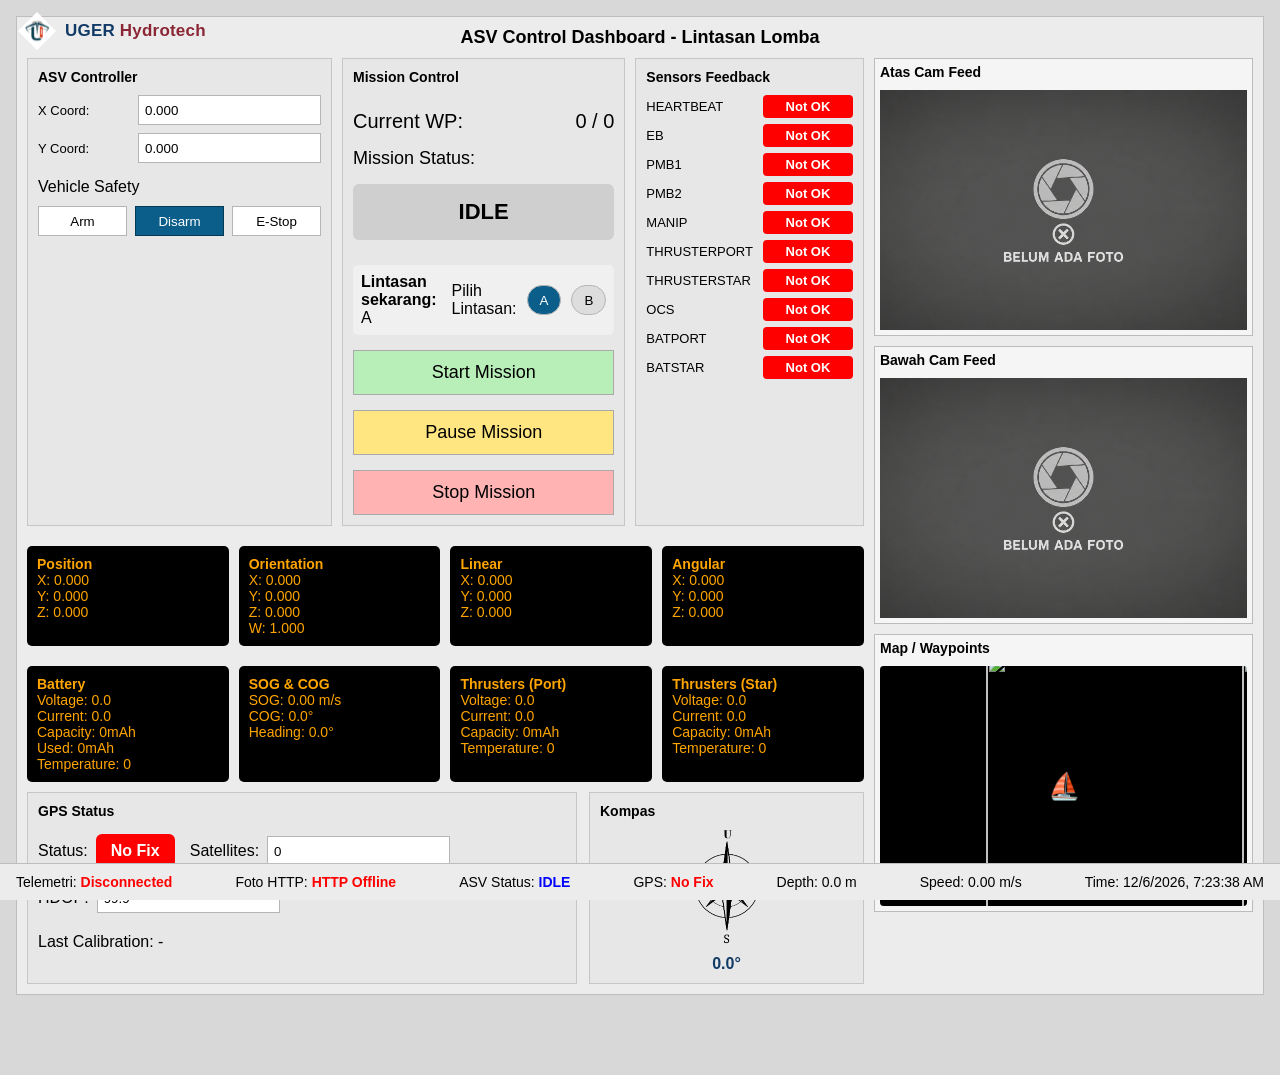
==== commit 21fb8df3: "added compas update" ====
--- a/client/asv-client.html
+++ b/client/asv-client.html
@@ -3,7 +3,7 @@
 <head>
     <meta charset="UTF-8" />
     <meta name="viewport" content="width=device-width, initial-scale=1.0" />
-    <title>ASV Dashboard - Lintasan A/B/C</title>
+    <title>ASV Dashboard - Lintasan A/B</title>
     <!-- RotaMap library – loaded as external file -->
     <script src="rotamap.js"></script>
     <style>
@@ -285,9 +285,89 @@
             pointer-events: none;
             z-index: 10;
         }
+        .uger-corner-brand {
+            position: fixed; top: 12px; left: 18px; z-index: 20;
+            display: flex; align-items: center; gap: 9px; opacity: 0;
+            animation: cornerBrandIn .4s ease-out 3.7s forwards;
+        }
+        .uger-corner-brand img { width: 38px; height: 38px; object-fit: contain; }
+        .uger-brand-label { white-space: nowrap; font-size: 17px; font-weight: 800; letter-spacing: .2px; }
+        .uger-word { color: #123b67; }
+        .hydrotech-word { color: #8b2635; }
+        .boot-overlay {
+            position: fixed; inset: 0; z-index: 9999; display: grid; place-items: center;
+            background: #f3f4f6; animation: bootOverlayOut .5s ease-in 3.2s forwards;
+        }
+        .boot-brand {
+            position: relative; display: flex; align-items: center; justify-content: center;
+            width: max-content; height: 110px; padding: 0; gap: 0;
+            transform: scale(2.5); transform-origin: center;
+        }
+        .boot-logo {
+            position: relative; flex: 0 0 92px; width: 92px; height: 92px; object-fit: contain;
+        }
+        .boot-label {
+            position: relative; width: max-content; max-width: 0; overflow: hidden; opacity: 0; transform: translateX(-10px);
+            white-space: nowrap; font-size: 29px; font-weight: 850; letter-spacing: .3px;
+            animation: bootLabelIn 1.5s cubic-bezier(.22,.8,.28,1) 1s forwards;
+        }
+        @keyframes bootLabelIn {
+            from { max-width: 0; opacity: 0; transform: translateX(-10px); }
+            to { max-width: 400px; opacity: 1; transform: translateX(0); }
+        }
+        @keyframes bootOverlayOut { to { opacity: 0; visibility: hidden; pointer-events: none; } }
+        @keyframes cornerBrandIn { from { opacity: 0; transform: translateY(-6px); } to { opacity: 1; transform: translateY(0); } }
+        @media (prefers-reduced-motion: reduce) {
+            .boot-logo, .boot-label, .boot-overlay, .uger-corner-brand { animation-duration: .01ms; }
+        }
+        .gps-compass-row {
+            display: grid;
+            grid-template-columns: minmax(0, 2fr) minmax(220px, 1fr);
+            gap: 12px;
+            align-items: stretch;
+        }
+        .gps-compass-row > .panel { margin: 0; }
+        .compass-panel { display: flex; flex-direction: column; }
+        .compass-stage {
+            position: relative;
+            width: min(119px, 100%);
+            aspect-ratio: 1;
+            margin: auto;
+            background: transparent;
+        }
+        .compass-stage img {
+            position: absolute;
+            inset: 0;
+            width: 100%;
+            height: 100%;
+            object-fit: contain;
+            transform-origin: 50% 50%;
+            transform: rotate(0deg);
+            transition: transform .35s linear;
+        }
+        .compass-value {
+            margin-top: 7px;
+            text-align: center;
+            font-size: 16px;
+            font-weight: 800;
+            color: #123b67;
+        }
+        @media (max-width: 760px) {
+            .gps-compass-row { grid-template-columns: 1fr; }
+        }
     </style>
 </head>
 <body>
+    <div class="boot-overlay" aria-label="UGER Hydrotech sedang memuat">
+        <div class="boot-brand">
+            <img class="boot-logo" src="logo.svg" alt="Logo UGER Hydrotech" />
+            <div class="boot-label"><span class="uger-word">UGER</span> <span class="hydrotech-word">Hydrotech</span></div>
+        </div>
+    </div>
+    <div class="uger-corner-brand">
+        <img src="logo.svg" alt="Logo UGER Hydrotech" />
+        <div class="uger-brand-label"><span class="uger-word">UGER</span> <span class="hydrotech-word">Hydrotech</span></div>
+    </div>
     <div class="dashboard">
         <div class="title">ASV Control Dashboard - Lintasan Lomba</div>
         <div class="top-layout">
@@ -298,32 +378,11 @@
                         <div class="panel-title">ASV Controller</div>
                         <div class="row"><label>X Coord:</label><input type="text" id="xCoord" readonly /></div>
                         <div class="row"><label>Y Coord:</label><input type="text" id="yCoord" readonly /></div>
-                        <div class="button-grid">
-                            <button id="goHomeBtn">Go To Home</button>
-                            <button id="holdPosBtn">Hold Position</button>
-                            <button id="setHomeBtn">Set Home</button>
-                        </div>
-                        <div style="margin-top:15px;">ASV Mode</div>
-                        <div class="button-grid" id="modeGroup">
-                            <button id="modeManualBtn">Manual</button>
-                            <button id="modeAutoBtn">Auto</button>
-                            <button id="modeReturnBtn">Return Home</button>
-                        </div>
+                        <div style="margin-top:15px;">Vehicle Safety</div>
                         <div class="button-grid" id="armGroup">
                             <button id="armBtn">Arm</button>
                             <button id="disarmBtn">Disarm</button>
                             <button id="eStopBtn">E-Stop</button>
-                        </div>
-                        <div style="margin-top:15px;">Testing Options</div>
-                        <div class="button-grid" id="testGroup">
-                            <button id="testStartMissionBtn">Start Mission</button>
-                            <button id="testPauseMissionBtn">Pause Mission</button>
-                            <button id="testStopMissionBtn">Stop Mission</button>
-                        </div>
-                        <div class="button-grid">
-                            <button id="startLoggerBtn">Start Logger</button>
-                            <button id="stopLoggerBtn">Stop Logger</button>
-                            <button id="resetMissionBtn">Reset Mission</button>
                         </div>
                     </div>
 
@@ -339,7 +398,6 @@
                                 <span>Pilih Lintasan:</span>
                                 <button class="track-btn" data-track="A">A</button>
                                 <button class="track-btn" data-track="B">B</button>
-                                <button class="track-btn" data-track="C">C</button>
                             </div>
                         </div>
                         <button id="missionStartBtn" class="mission-btn green-btn">Start Mission</button>
@@ -354,45 +412,40 @@
                     </div>
                 </div>
 
-                <!-- Viewing Options -->
-                <div class="panel">
-                    <div class="panel-title">Viewing Options</div>
-                    <div class="row"><label>Atas Cam:</label><select id="atasCamSelect"></select></div>
-                    <div class="row"><label>Bawah Cam:</label><select id="bawahCamSelect"></select></div>
-                </div>
-
                 <div class="mid-grid" id="dataBoxesGrid1"></div>
                 <div class="mid-grid" id="dataBoxesGrid2"></div>
 
-                <!-- GPS Calibration -->
-                <div class="panel">
-                    <div class="panel-title">GPS Calibration</div>
-                    <div class="gps-row">
-                        <div class="gps-item"><span>Status:</span><div id="gpsStatus" class="gps-status bad-status">Not Calibrated</div></div>
-                        <div class="gps-item"><span>Satellites:</span><input type="text" id="satellitesCount" value="0" readonly /></div>
-                        <div class="gps-item"><span>HDOP:</span><input type="text" id="hdopValue" value="0.0" readonly /></div>
-                        <div class="gps-item"><span>Method:</span><select id="calibMethod"></select></div>
-                        <button id="startCalibBtn" class="calib-btn">Start Calibration</button>
-                    </div>
-                    <div class="gps-row second">
-                        <div class="gps-item"><span>Duration:</span><input type="number" id="calibDuration" value="300" /><small>sec</small></div>
-                        <div class="gps-item"><span>Samples:</span><input type="text" id="calibSamples" value="" readonly /></div>
-                        <div class="gps-item"><span id="calibProgress">0 / 300</span></div>
-                        <button id="exportLogBtn">Export Log</button>
-                    </div>
-                    <div class="last-calib" id="lastCalibText">Last Calibration: -</div>
-                </div>
+                <div class="gps-compass-row">
+                    <!-- GPS Status -->
+                    <div class="panel">
+                        <div class="panel-title">GPS Status</div>
+                        <div class="gps-row">
+                            <div class="gps-item"><span>Status:</span><div id="gpsStatus" class="gps-status bad-status">Not Calibrated</div></div>
+                            <div class="gps-item"><span>Satellites:</span><input type="text" id="satellitesCount" value="0" readonly /></div>
+                            <div class="gps-item"><span>HDOP:</span><input type="text" id="hdopValue" value="0.0" readonly /></div>
+                        </div>
+                        <div class="last-calib" id="lastCalibText">Last Calibration: -</div>
+                    </div>
+                    <!-- Compass -->
+                    <div class="panel compass-panel">
+                        <div class="panel-title">Kompas</div>
+                        <div class="compass-stage">
+                            <img id="compassRose" src="compass-rose.png" alt="Mawar kompas Utara Timur Selatan Barat" />
+                        </div>
+                        <div class="compass-value" id="compassValue">0.0°</div>
+                    </div>
+                </div>
             </div>
 
             <!-- Right column: cameras + map -->
             <div class="vision">
                 <div class="camera">
                     <div class="panel-title">Atas Cam Feed</div>
-                    <img id="atasCamImg" src="Main10.jpg" alt="Atas Cam Offline" />
+                    <img id="atasCamImg" src="camera-placeholder.png" alt="Foto kamera atas belum tersedia" />
                 </div>
                 <div class="camera">
                     <div class="panel-title">Bawah Cam Feed</div>
-                    <img id="bawahCamImg" src="murky-water.jpg" alt="Bawah Cam Offline" />
+                    <img id="bawahCamImg" src="camera-placeholder.png" alt="Foto kamera bawah belum tersedia" />
                 </div>
                 <div class="camera">
                     <div class="panel-title">Map / Waypoints</div>
@@ -415,409 +468,6 @@
         <div>Time: <span id="timeFooter"></span></div>
     </div>
 
-    <script>
-        // ================================================================
-        //  MASTER STATE
-        // ================================================================
-        var asvState = {
-            position: { x: 0, y: 0, z: 0 },
-            orientation: { x: 0, y: 0, z: 0, w: 1 },
-            linear: { x: 0, y: 0, z: 0 },
-            angular: { x: 0, y: 0, z: 0 },
-            battery1: { voltage: 12.4, current: 2.1, pressure: 1013, capacity: 5000, used: 120, temp: 35 },
-            thrusterPort: { voltage: 12.0, current: 0.5, capacity: 5000, temp: 40 },
-            thrusterStar: { voltage: 12.0, current: 0.5, capacity: 5000, temp: 40 },
-            gps: { sog: 0, cog: 0, lat: null, lon: null, satellites: 8, hdop: 1.2, fix: false, lastCalib: "-" },
-            speed: 0,
-            depth: 0,
-            sensors: { heartbeat: true, eb: true, pmb1: true, pmb2: true, manip: true, thrusterPort: true, thrusterStar: true, ocs: true, batPort: true, batStar: true },
-            mode: "Manual",
-            arm: "Disarmed",
-            missionState: "IDLE",
-            loggerActive: false,
-            currentTrack: "A"
-        };
-
-        // ================================================================
-        //  1.  ROTAMAP 
-        // ================================================================
-        var MAP_CENTER = [-7.069219, 110.304997];
-        var map = null;
-        var boatMarker = null;
-        var boatHeading = 0;
-        var isFollowing = false;
-
-        function initMap() {
-            var container = document.getElementById('map');
-            if (!container) return;
-
-            if (typeof RotaMap === 'undefined') {
-                console.warn('RotaMap not loaded — map disabled');
-                container.innerHTML = '<div style="color:#94a3b8;text-align:center;padding:80px 0;font-size:13px;">⚠ RotaMap tidak ditemukan</div>';
-                return;
-            }
-
-            map = RotaMap.map('map', { center: MAP_CENTER, zoom: 19, maxZoom: 22, bearing: 0, minZoom: 14 });
-            RotaMap.tileLayer('https://{s}.tile.openstreetmap.org/{z}/{x}/{y}.png').addTo(map);
-            RotaMap.circle(MAP_CENTER, { radius: 23, color: '#38bdf8', fillColor: '#38bdf8', fillOpacity: 0.08, weight: 2, dashArray: '5,5' }).addTo(map);
-
-            var boatIcon = RotaMap.divIcon({ html: '<div style="font-size:26px;line-height:30px;text-align:center;filter:drop-shadow(0 2px 3px rgba(0,0,0,.5))">⛵</div>', iconSize: [30, 30], iconAnchor: [15, 15] });
-            boatMarker = RotaMap.marker(MAP_CENTER, { icon: boatIcon, rotation: 0, keepUpright: false }).addTo(map);
-            boatMarker.bindPopup('<b>ASV</b><br>posisi saat ini');
-
-            var path = [[-7.069219, 110.304997], [-7.069050, 110.305160], [-7.068900, 110.305050], [-7.068980, 110.304800]];
-            RotaMap.polyline(path, { color: '#ef4444', weight: 4, dashArray: '8,8' }).addTo(map);
-
-            var ro = new ResizeObserver(function() { if (map) map.invalidateSize(); });
-            ro.observe(document.getElementById('mapContainer'));
-
-            updateMapReadout();
-            map.on('move', updateMapReadout);
-            map.on('zoom', updateMapReadout);
-            map.on('rotate', updateMapReadout);
-        }
-
-        function updateMapReadout() {
-            if (!map) return;
-            var c = map.getCenter();
-            var el = document.getElementById('mapReadout');
-            if (!el) {
-                var container = document.getElementById('mapContainer');
-                if (container) {
-                    var div = document.createElement('div');
-                    div.id = 'mapReadout';
-                    div.style.cssText = 'position:absolute;left:8px;bottom:8px;z-index:5;font-size:10px;color:#94a3b8;background:rgba(15,23,42,.7);padding:2px 10px;border-radius:10px;pointer-events:none;';
-                    container.appendChild(div);
-                    el = div;
-                }
-            }
-            if (el) el.textContent = 'lat ' + c.lat.toFixed(5) + '  lon ' + c.lng.toFixed(5) + '  zoom ' + map.getZoom().toFixed(1) + '  bearing ' + Math.round(map.getBearing()) + '°';
-        }
-
-        // ================================================================
-        //  2.  WEBSOCKET CONNECTION (Telemetri Data)
-        // ================================================================
-        var ws;
-
-        function connectWebSocket() {
-            ws = new WebSocket("ws://192.168.0.4:8765"); 
-
-            ws.onopen = function() {
-                var cf = document.getElementById("connFooter");
-                cf.innerText = "Connected";
-                cf.className = "blue";
-                console.log("WebSocket Connected");
-            };
-
-            ws.onmessage = function(event) {
-                try {
-                    const dataObj = JSON.parse(event.data);
-                    
-                    if (dataObj.lat !== undefined) asvState.gps.lat = parseFloat(dataObj.lat);
-                    if (dataObj.lon !== undefined) asvState.gps.lon = parseFloat(dataObj.lon);
-                    if (dataObj.x !== undefined) asvState.position.x = parseFloat(dataObj.x);
-                    if (dataObj.y !== undefined) asvState.position.y = parseFloat(dataObj.y);
-                    if (dataObj.sog !== undefined) {
-                        asvState.gps.sog = parseFloat(dataObj.sog);
-                        asvState.speed = parseFloat(dataObj.sog);
-                    }
-                    if (dataObj.cog !== undefined) asvState.gps.cog = parseFloat(dataObj.cog);
-                    if (dataObj.kompas !== undefined) {
-                        asvState.orientation.z = parseFloat(dataObj.kompas) * (Math.PI / 180); 
-                    }
-                    asvState.gps.fix = (asvState.gps.lat !== 0 && asvState.gps.lat !== null);
-                    
-                    // Kalau masih kirim base64 dari WS lama, ini bakal niban fotonya
-                    // Tapi di backend Python terbaru kan fitur base64 WS udah lu apus, jadi aman.
-                    if (dataObj.camAtas && document.getElementById("atasCamSelect").value === "Subscribed (WS)") {
-                        document.getElementById("atasCamImg").src = "data:image/jpeg;base64," + dataObj.camAtas;
-                    }
-                    if (dataObj.camBawah && document.getElementById("bawahCamSelect").value === "Subscribed (WS)") {
-                        document.getElementById("bawahCamImg").src = "data:image/jpeg;base64," + dataObj.camBawah;
-                    }
-
-                    updUI(asvState);
-
-                } catch (error) {
-                    console.error("Terjadi kesalahan saat parsing JSON WS:", error);
-                }
-            };
-
-            ws.onclose = function() {
-                var cf = document.getElementById("connFooter");
-                cf.innerText = "Disconnected";
-                cf.className = "red";
-                console.warn("WebSocket Disconnected. Mencoba menyambung kembali...");
-                setTimeout(connectWebSocket, 3000); 
-            };
-            
-            ws.onerror = function(err) {
-                console.error("WebSocket Error: ", err);
-            };
-        }
-
-        function sendCmd(cmd) {
-            if (ws && ws.readyState === WebSocket.OPEN) {
-                const payload = Object.assign({ id: Date.now().toString(36) }, cmd);
-                ws.send(JSON.stringify(payload));
-                console.log("Command Terkirim via WS:", payload);
-            } else {
-                console.warn("WS tidak terhubung, gagal mengirim: ", cmd);
-            }
-        }
-
-        // ================================================================
-        //  3.  HTTP POLLING (LANGSUNG TEMBAK KE DIV ORIGINAL)
-        // ================================================================
-        var fotoAtasSudahAda = false;
-        var fotoBawahSudahAda = false;
-
-        function pantauFotoHTTP() {
-            setInterval(function() {
-                fetch("http://192.168.0.4:8766/status")
-                .then(res => res.json())
-                .then(data => {
-                    var pf = document.getElementById("photoFooter");
-                    
-                    // === JIKA GAMBAR ATAS ADA ===
-                    if (data.atas && !fotoAtasSudahAda) {
-                        // Nembak langsung ke ID atasCamImg bawaan
-                        document.getElementById("atasCamImg").src = "http://192.168.0.4:8766/atas.jpg";
-                        fotoAtasSudahAda = true;
-                        
-                        if(pf) { pf.innerText = "Target Atas Tertangkap!"; pf.className = "blue"; }
-                    } else if (!data.atas) {
-                        fotoAtasSudahAda = false; 
-                    }
-
-                    // === JIKA GAMBAR BAWAH ADA ===
-                    if (data.bawah && !fotoBawahSudahAda) {
-                        // Nembak langsung ke ID bawahCamImg bawaan
-                        document.getElementById("bawahCamImg").src = "http://192.168.0.4:8766/bawah.jpg";
-                        fotoBawahSudahAda = true;
-                        
-                        if(pf) { pf.innerText = "Target Bawah Tertangkap!"; pf.className = "blue"; }
-                    } else if (!data.bawah) {
-                        fotoBawahSudahAda = false;
-                    }
-
-                    if (!data.atas && !data.bawah && pf) {
-                        pf.innerText = "Menunggu Target...";
-                        pf.className = "red";
-                    }
-                })
-                .catch(err => {
-                    // Abaikan kalau HTTP mati
-                });
-            }, 1000); 
-        }
-
-        // ================================================================
-        //  4.  UI UPDATE
-        // ================================================================
-        function updUI(d) {
-            var $ = function(id) { return document.getElementById(id); };
-            var setVal = function(id, v) { var el = $(id); if (el) el.value = v; };
-            var setText = function(id, v) { var el = $(id); if (el) el.innerText = v; };
-            var setHTML = function(id, v) { var el = $(id); if (el) el.innerHTML = v; };
-
-            setVal("xCoord", d.position.x.toFixed(3));
-            setVal("yCoord", d.position.y.toFixed(3));
-
-            var boxData = [
-                ["posBox", "Position<br>X: " + d.position.x.toFixed(3) + "<br>Y: " + d.position.y.toFixed(3) + "<br>Z: " + d.position.z.toFixed(3)],
-                ["oriBox", "Orientation<br>X: " + d.orientation.x.toFixed(3) + "<br>Y: " + d.orientation.y.toFixed(3) + "<br>Z: " + d.orientation.z.toFixed(3) + "<br>W: " + d.orientation.w.toFixed(3)],
-                ["linBox", "Linear<br>X: " + d.linear.x.toFixed(3) + "<br>Y: " + d.linear.y.toFixed(3) + "<br>Z: " + d.linear.z.toFixed(3)],
-                ["angBox", "Angular<br>X: " + d.angular.x.toFixed(3) + "<br>Y: " + d.angular.y.toFixed(3) + "<br>Z: " + d.angular.z.toFixed(3)],
-                ["bat1Box", "Batt 1<br>Voltage: " + d.battery1.voltage.toFixed(1) + "<br>Current: " + d.battery1.current.toFixed(1) + "<br>Pressure: " + d.battery1.pressure + "<br>Capacity: " + d.battery1.capacity + "mAh<br>Used: " + d.battery1.used.toFixed(0) + "mAh<br>Temperature: " + d.battery1.temp],
-                ["sogCogBox", "<b>SOG & COG</b><br>SOG: " + (function() { var sog = (d.gps && d.gps.sog !== undefined) ? d.gps.sog : d.speed; return (typeof sog === 'number' ? sog.toFixed(2) : '0.00'); })() + " Knots<br>COG: " + (function() { var cog = (d.gps && d.gps.cog !== undefined) ? d.gps.cog : (d.orientation.z * 180 / Math.PI); return (typeof cog === 'number' ? cog.toFixed(1) : '0.0'); })() + "°<br>Kompas (Heading): " + (d.orientation.z * 180 / Math.PI).toFixed(1) + "°"],
-                ["thrusterPortBox", "Thrusters (Port)<br>Voltage: " + d.thrusterPort.voltage.toFixed(1) + "<br>Current: " + d.thrusterPort.current.toFixed(1) + "<br>Capacity: " + d.thrusterPort.capacity + "mAh<br>Temperature: " + d.thrusterPort.temp],
-                ["thrusterStarBox", "Thrusters (Star)<br>Voltage: " + d.thrusterStar.voltage.toFixed(1) + "<br>Current: " + d.thrusterStar.current.toFixed(1) + "<br>Capacity: " + d.thrusterStar.capacity + "mAh<br>Temperature: " + d.thrusterStar.temp]
-            ];
-            boxData.forEach(function(item) { setHTML(item[0], item[1]); });
-
-            setVal("satellitesCount", d.gps.satellites);
-            setVal("hdopValue", d.gps.hdop.toFixed(1));
-            var gpsEl = $("gpsStatus");
-            if (d.gps.fix) {
-                gpsEl.className = "gps-status good-status";
-                gpsEl.innerText = "Calibrated";
-                setText("gpsFixFooter", "Fix");
-                $("gpsFixFooter").className = "blue";
-            } else {
-                gpsEl.className = "gps-status bad-status";
-                gpsEl.innerText = "Not Calibrated";
-                setText("gpsFixFooter", "No Fix");
-                $("gpsFixFooter").className = "red";
-            }
-            setText("lastCalibText", "Last Calibration: " + d.gps.lastCalib);
-            setText("depthFooter", d.depth.toFixed(1));
-            setText("speedFooter", d.speed.toFixed(2));
-
-            var sensorMap = { heartbeat: d.sensors.heartbeat, eb: d.sensors.eb, pmb1: d.sensors.pmb1, pmb2: d.sensors.pmb2, manip: d.sensors.manip, thrusterPort: d.sensors.thrusterPort, thrusterStar: d.sensors.thrusterStar, ocs: d.sensors.ocs, batPort: d.sensors.batPort, batStar: d.sensors.batStar };
-            Object.keys(sensorMap).forEach(function(id) {
-                var el = document.getElementById("sensor_" + id);
-                if (el) {
-                    var ok = sensorMap[id];
-                    el.className = "status-box " + (ok ? "ok" : "bad");
-                    el.innerText = ok ? "OK" : "Not OK";
-                }
-            });
-
-            document.querySelectorAll("#modeGroup button, #armGroup button").forEach(function(b) { b.classList.remove("state-active"); });
-            var modeMap = { Manual: "modeManualBtn", Auto: "modeAutoBtn", "Return Home": "modeReturnBtn" };
-            if (modeMap[d.mode]) $(modeMap[d.mode]).classList.add("state-active");
-            var armMap = { Armed: "armBtn", Disarmed: "disarmBtn", EStop: "eStopBtn" };
-            if (armMap[d.arm]) $(armMap[d.arm]).classList.add("state-active");
-
-            setText("missionStatusText", d.missionState);
-            setText("asvStatusFooter", d.missionState);
-            if (d.loggerActive) $("startLoggerBtn").classList.add("state-active");
-            else $("stopLoggerBtn").classList.remove("state-active");
-
-            var track = d.currentTrack || "A";
-            setText("currentTrackLabel", track);
-            document.querySelectorAll(".track-btn").forEach(function(b) {
-                b.classList.toggle("active-track", b.getAttribute("data-track") === track);
-            });
-
-            if (boatMarker && map) {
-                var lat = d.gps.lat;
-                var lon = d.gps.lon;
-                if (lat == null || lon == null) {
-                    var c = boatMarker.getLatLng();
-                    lat = c.lat;
-                    lon = c.lng;
-                }
-                boatMarker.setLatLng([lat, lon]);
-                if (d.orientation && typeof d.orientation.z === 'number') {
-                    boatHeading = d.orientation.z * (180 / Math.PI);
-                    boatMarker.setRotation(boatHeading);
-                }
-                if (isFollowing && map) map.setBearing(boatHeading);
-                if (lat != null && lon != null && d.gps.fix) map.panTo([lat, lon]);
-                updateMapReadout();
-            }
-        }
-
-        // ================================================================
-        //  5.  INIT UI & CAMERA LOGIC
-        // ================================================================
-        function initUI() {
-            var container = document.getElementById("sensorList");
-            var sensors = ["heartbeat", "eb", "pmb1", "pmb2", "manip", "thrusterPort", "thrusterStar", "ocs", "batPort", "batStar"];
-            sensors.forEach(function(id) {
-                var div = document.createElement("div");
-                div.className = "status-item";
-                div.innerHTML = "<span>" + id.toUpperCase() + "</span><div id=\"sensor_" + id + "\" class=\"status-box ok\">OK</div>";
-                container.appendChild(div);
-            });
-
-            ["atasCamSelect", "bawahCamSelect"].forEach(function(selId) {
-                var sel = document.getElementById(selId);
-                ["Subscribed (WS)", "Live Stream (HTTP)", "Unsubscribed"].forEach(function(opt) {
-                    sel.appendChild(new Option(opt, opt));
-                });
-                sel.value = "Subscribed (WS)"; 
-                
-                sel.onchange = function() {
-                    var imgId = (selId === "atasCamSelect") ? "atasCamImg" : "bawahCamImg";
-                    var imgEl = document.getElementById(imgId);
-                    
-                    if (this.value === "Unsubscribed") {
-                        imgEl.src = (selId === "atasCamSelect") ? "Main10.jpg" : "murky-water.jpg"; 
-                    } else if (this.value === "Live Stream (HTTP)") {
-                        var streamPort = (selId === "atasCamSelect") ? "8081" : "8082"; 
-                        var streamUrl = "http://192.168.0.4:" + streamPort + "/stream";
-                        imgEl.src = streamUrl;
-                    }
-                };
-            });
-
-            var methSel = document.getElementById("calibMethod");
-            ["Static (Recommended)", "Kinematic"].forEach(function(m) { methSel.appendChild(new Option(m, m)); });
-            methSel.value = "Static (Recommended)";
-
-            document.getElementById("dataBoxesGrid1").innerHTML =
-                '<div class="black-box" id="posBox"><b>Position</b><br>X: 0.000<br>Y: 0.000<br>Z: 0.000</div>' +
-                '<div class="black-box" id="oriBox"><b>Orientation</b><br>X: 0.000<br>Y: 0.000<br>Z: 0.000<br>W: 1.000</div>' +
-                '<div class="black-box" id="linBox"><b>Linear</b><br>X: 0.000<br>Y: 0.000<br>Z: 0.000</div>' +
-                '<div class="black-box" id="angBox"><b>Angular</b><br>X: 0.000<br>Y: 0.000<br>Z: 0.000</div>';
-
-            document.getElementById("dataBoxesGrid2").innerHTML =
-                '<div class="black-box" id="bat1Box"><b>Batt 1</b><br>Voltage: 0.0<br>Current: 0.0<br>Pressure: 0<br>Capacity: 0mAh<br>Used: 0mAh<br>Temperature: 0</div>' +
-                '<div class="black-box" id="sogCogBox"><b>SOG & COG</b><br>SOG: 0.00 m/s<br>COG: 0.0°</div>' +
-                '<div class="black-box" id="thrusterPortBox"><b>Thrusters (Port)</b><br>Voltage: 0.0<br>Current: 0.0<br>Capacity: 0mAh<br>Temperature: 0</div>' +
-                '<div class="black-box" id="thrusterStarBox"><b>Thrusters (Star)</b><br>Voltage: 0.0<br>Current: 0.0<br>Capacity: 0mAh<br>Temperature: 0</div>';
-
-            document.getElementById("currentWp").innerText = "0 / 0";
-            updUI(asvState);
-        }
-
-        // ================================================================
-        //  6.  BIND BUTTONS
-        // ================================================================
-        function bindAll() {
-            var btnMap = {
-                "modeManualBtn": { command: "set_mode", mode: "Manual" },
-                "modeAutoBtn": { command: "set_mode", mode: "Auto" },
-                "modeReturnBtn": { command: "set_mode", mode: "Return Home" },
-                "armBtn": { command: "arm", action: "arm" },
-                "disarmBtn": { command: "arm", action: "disarm" },
-                "eStopBtn": { command: "arm", action: "estop" },
-                "missionStartBtn": { command: "mission", action: "start" },
-                "missionPauseBtn": { command: "mission", action: "pause" },
-                "missionStopBtn": { command: "mission", action: "stop" },
-                "testStartMissionBtn": { command: "mission", action: "start" },
-                "testPauseMissionBtn": { command: "mission", action: "pause" },
-                "testStopMissionBtn": { command: "mission", action: "stop" },
-                "resetMissionBtn": { command: "reset_mission" },
-                "startLoggerBtn": { command: "logger", action: "start" },
-                "stopLoggerBtn": { command: "logger", action: "stop" },
-                "goHomeBtn": { command: "go_home" },
-                "holdPosBtn": { command: "hold_position" },
-                "setHomeBtn": { command: "set_home" },
-                "exportLogBtn": { command: "export_log" }
-            };
-            Object.keys(btnMap).forEach(function(id) {
-                document.getElementById(id).onclick = function() { sendCmd(btnMap[id]); };
-            });
-
-            document.getElementById("startCalibBtn").onclick = function() {
-                sendCmd({ command: "calibration", action: "start", duration: +document.getElementById("calibDuration").value, method: document.getElementById("calibMethod").value });
-            };
-
-            document.querySelectorAll(".track-btn").forEach(function(b) {
-                b.onclick = function() {
-                    var t = b.getAttribute("data-track");
-                    if (t === document.getElementById("currentTrackLabel").innerText) { alert("Sudah di lintasan tersebut."); return; }
-                    if (confirm("Pindah ke Lintasan " + t + "?")) { sendCmd({ command: "set_track", track: t }); }
-                };
-            });
-        }
-
-        // ================================================================
-        //  7.  BOOT
-        // ================================================================
-        window.onload = function() {
-            initUI();
-            bindAll();
-            
-            setTimeout(initMap, 100);
-            
-            connectWebSocket(); 
-            pantauFotoHTTP();   
-            
-            setInterval(function() {
-                document.getElementById("timeFooter").innerText = new Date().toLocaleString();
-            }, 1000);
-
-            window.toggleFollow = function() {
-                isFollowing = !isFollowing;
-                console.log("Follow mode:", isFollowing ? "ON" : "OFF");
-                if (isFollowing && boatMarker && map) map.setBearing(boatHeading);
-            };
-        };
-    </script>
+    <script src="dashboard.js?v=dev"></script>
 </body>
-</html>+</html>
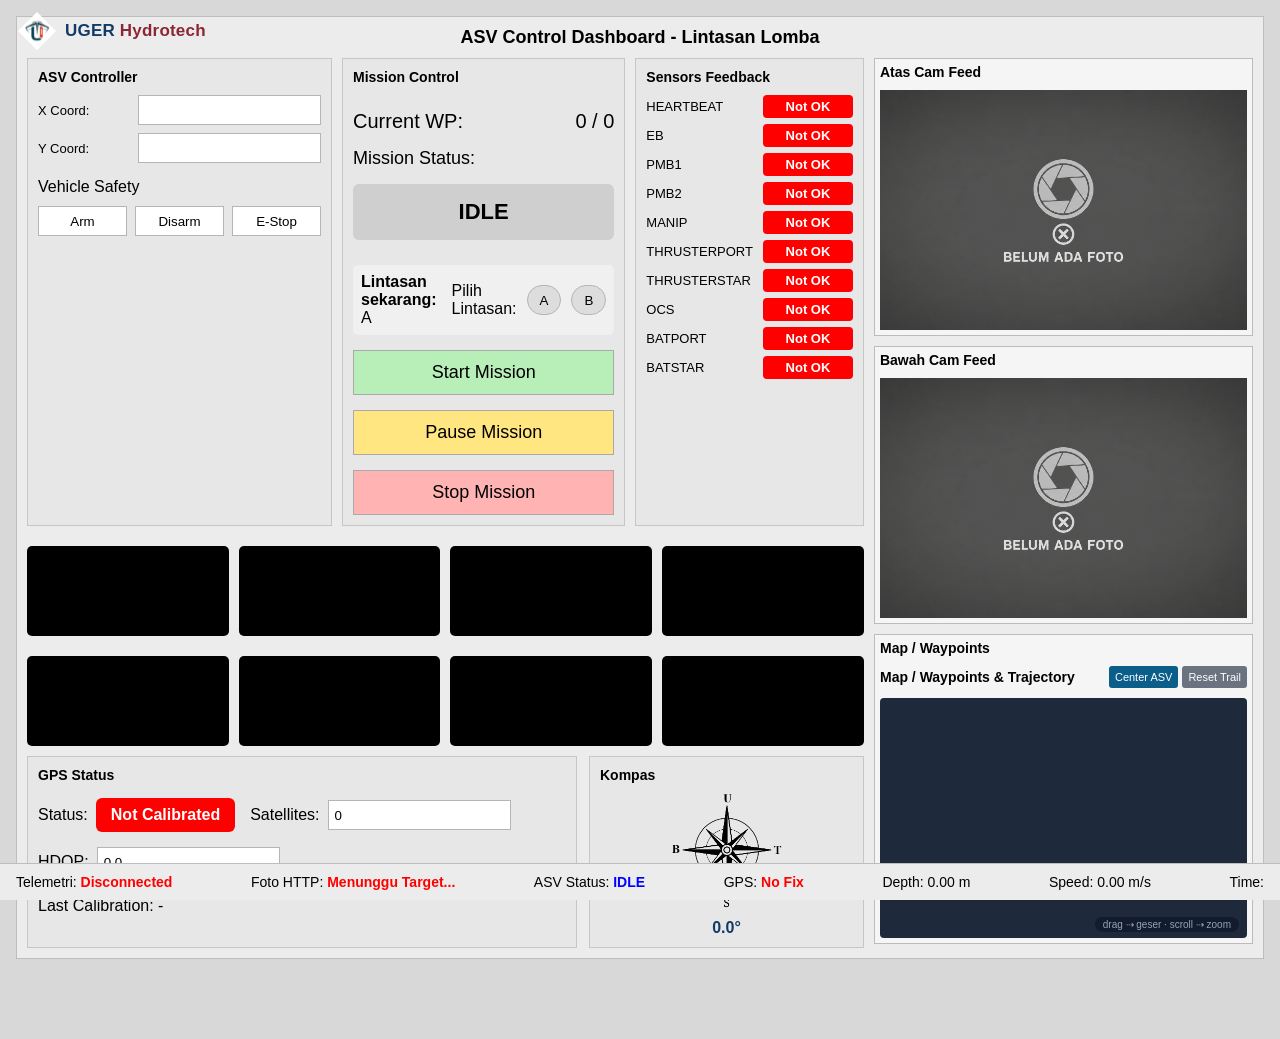
==== commit b9508ac9: "add update for waypoint" ====
--- a/client/asv-client.html
+++ b/client/asv-client.html
@@ -317,44 +317,77 @@
         }
         @keyframes bootOverlayOut { to { opacity: 0; visibility: hidden; pointer-events: none; } }
         @keyframes cornerBrandIn { from { opacity: 0; transform: translateY(-6px); } to { opacity: 1; transform: translateY(0); } }
-        @media (prefers-reduced-motion: reduce) {
-            .boot-logo, .boot-label, .boot-overlay, .uger-corner-brand { animation-duration: .01ms; }
-        }
-        .gps-compass-row {
-            display: grid;
-            grid-template-columns: minmax(0, 2fr) minmax(220px, 1fr);
-            gap: 12px;
-            align-items: stretch;
-        }
-        .gps-compass-row > .panel { margin: 0; }
-        .compass-panel { display: flex; flex-direction: column; }
-        .compass-stage {
-            position: relative;
-            width: min(119px, 100%);
-            aspect-ratio: 1;
-            margin: auto;
-            background: transparent;
-        }
-        .compass-stage img {
-            position: absolute;
-            inset: 0;
-            width: 100%;
-            height: 100%;
-            object-fit: contain;
-            transform-origin: 50% 50%;
-            transform: rotate(0deg);
-            transition: transform .35s linear;
-        }
-        .compass-value {
-            margin-top: 7px;
-            text-align: center;
-            font-size: 16px;
-            font-weight: 800;
-            color: #123b67;
-        }
-        @media (max-width: 760px) {
-            .gps-compass-row { grid-template-columns: 1fr; }
-        }
+        @media (prefers-reduced-motion: reduce) {
+            .boot-logo, .boot-label, .boot-overlay, .uger-corner-brand { animation-duration: .01ms; }
+        }
+        .gps-compass-row {
+            display: grid;
+            grid-template-columns: minmax(0, 2fr) minmax(220px, 1fr);
+            gap: 12px;
+            align-items: stretch;
+        }
+        .gps-compass-row > .panel { margin: 0; }
+        .compass-panel { display: flex; flex-direction: column; }
+        .compass-stage {
+            position: relative;
+            width: min(119px, 100%);
+            aspect-ratio: 1;
+            margin: auto;
+            background: transparent;
+        }
+        .compass-stage img {
+            position: absolute;
+            inset: 0;
+            width: 100%;
+            height: 100%;
+            object-fit: contain;
+            transform-origin: 50% 50%;
+            transform: rotate(0deg);
+            transition: transform .35s linear;
+        }
+        .compass-value {
+            margin-top: 7px;
+            text-align: center;
+            font-size: 16px;
+            font-weight: 800;
+            color: #123b67;
+        }
+        .wp-badge {
+            width: 22px;
+            height: 22px;
+            border-radius: 50%;
+            background: #2563eb;
+            color: #ffffff;
+            font-size: 11px;
+            font-weight: bold;
+            display: flex;
+            align-items: center;
+            justify-content: center;
+            border: 2px solid #ffffff;
+            box-shadow: 0 2px 6px rgba(0,0,0,0.5);
+            user-select: none;
+            cursor: pointer;
+            transition: transform 0.15s ease-in-out;
+        }
+        .wp-badge:hover {
+            transform: scale(1.25);
+        }
+        .wp-badge-active {
+            background: #f59e0b !important;
+            border-color: #fef08a !important;
+            box-shadow: 0 0 8px #f59e0b, 0 2px 6px rgba(0,0,0,0.6) !important;
+            animation: wpPulse 1.4s infinite alternate;
+        }
+        .wp-badge-home {
+            background: #10b981 !important;
+        }
+        @keyframes wpPulse {
+            from { transform: scale(1); }
+            to { transform: scale(1.2); }
+        }
+        @media (max-width: 760px) {
+            .gps-compass-row { grid-template-columns: 1fr; }
+        }
     </style>
 </head>
 <body>
@@ -415,26 +448,26 @@
                 <div class="mid-grid" id="dataBoxesGrid1"></div>
                 <div class="mid-grid" id="dataBoxesGrid2"></div>
 
-                <div class="gps-compass-row">
-                    <!-- GPS Status -->
-                    <div class="panel">
-                        <div class="panel-title">GPS Status</div>
-                        <div class="gps-row">
-                            <div class="gps-item"><span>Status:</span><div id="gpsStatus" class="gps-status bad-status">Not Calibrated</div></div>
-                            <div class="gps-item"><span>Satellites:</span><input type="text" id="satellitesCount" value="0" readonly /></div>
-                            <div class="gps-item"><span>HDOP:</span><input type="text" id="hdopValue" value="0.0" readonly /></div>
-                        </div>
-                        <div class="last-calib" id="lastCalibText">Last Calibration: -</div>
-                    </div>
-                    <!-- Compass -->
-                    <div class="panel compass-panel">
-                        <div class="panel-title">Kompas</div>
-                        <div class="compass-stage">
-                            <img id="compassRose" src="compass-rose.png" alt="Mawar kompas Utara Timur Selatan Barat" />
-                        </div>
-                        <div class="compass-value" id="compassValue">0.0°</div>
-                    </div>
-                </div>
+                <div class="gps-compass-row">
+                    <!-- GPS Status -->
+                    <div class="panel">
+                        <div class="panel-title">GPS Status</div>
+                        <div class="gps-row">
+                            <div class="gps-item"><span>Status:</span><div id="gpsStatus" class="gps-status bad-status">Not Calibrated</div></div>
+                            <div class="gps-item"><span>Satellites:</span><input type="text" id="satellitesCount" value="0" readonly /></div>
+                            <div class="gps-item"><span>HDOP:</span><input type="text" id="hdopValue" value="0.0" readonly /></div>
+                        </div>
+                        <div class="last-calib" id="lastCalibText">Last Calibration: -</div>
+                    </div>
+                    <!-- Compass -->
+                    <div class="panel compass-panel">
+                        <div class="panel-title">Kompas</div>
+                        <div class="compass-stage">
+                            <img id="compassRose" src="compass-rose.png" alt="Mawar kompas Utara Timur Selatan Barat" />
+                        </div>
+                        <div class="compass-value" id="compassValue">0.0°</div>
+                    </div>
+                </div>
             </div>
 
             <!-- Right column: cameras + map -->
@@ -449,6 +482,13 @@
                 </div>
                 <div class="camera">
                     <div class="panel-title">Map / Waypoints</div>
+                    <div class="panel-title" style="display:flex;justify-content:space-between;align-items:center;">
+                        <span>Map / Waypoints & Trajectory</span>
+                        <div style="display:flex;gap:4px;">
+                            <button id="recenterMapBtn" style="height:22px;padding:1px 6px;font-size:11px;background:#0b5e8a;color:#fff;border:none;border-radius:3px;cursor:pointer;">Center ASV</button>
+                            <button id="clearTrailBtn" style="height:22px;padding:1px 6px;font-size:11px;background:#6b7280;color:#fff;border:none;border-radius:3px;cursor:pointer;">Reset Trail</button>
+                        </div>
+                    </div>
                     <div id="mapContainer" class="map-container">
                         <div id="map" style="width:100%;height:100%;"></div>
                         <div class="map-hint">drag ⇢ geser · scroll ⇢ zoom</div>
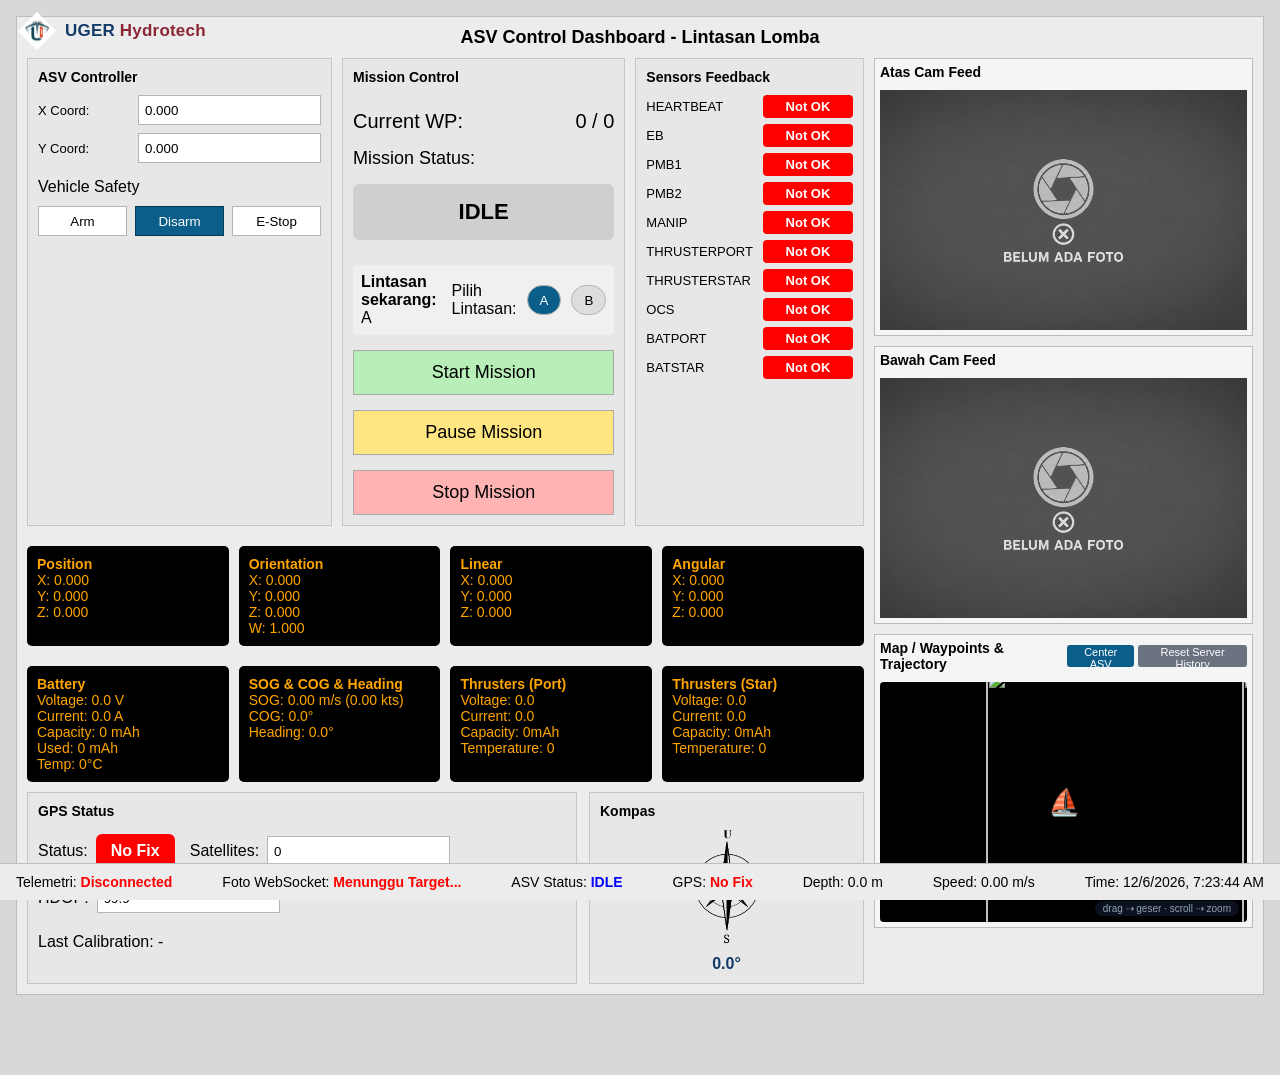
==== commit c480dcdf: "added stuff" ====
--- a/client/asv-client.html
+++ b/client/asv-client.html
@@ -481,7 +481,6 @@
                     <img id="bawahCamImg" src="camera-placeholder.png" alt="Foto kamera bawah belum tersedia" />
                 </div>
                 <div class="camera">
-                    <div class="panel-title">Map / Waypoints</div>
                     <div class="panel-title" style="display:flex;justify-content:space-between;align-items:center;">
                         <span>Map / Waypoints & Trajectory</span>
                         <div style="display:flex;gap:4px;">
@@ -500,7 +499,7 @@
 
     <div class="sticky-footer">
         <div>Telemetri: <span id="connFooter" class="red">Disconnected</span></div>
-        <div>Foto HTTP: <span id="photoFooter" class="red">Menunggu Target...</span></div>
+        <div>Foto WebSocket: <span id="photoFooter" class="red">Menunggu Target...</span></div>
         <div>ASV Status: <span id="asvStatusFooter" class="blue">IDLE</span></div>
         <div>GPS: <span id="gpsFixFooter" class="red">No Fix</span></div>
         <div>Depth: <span id="depthFooter">0.00</span> m</div>
